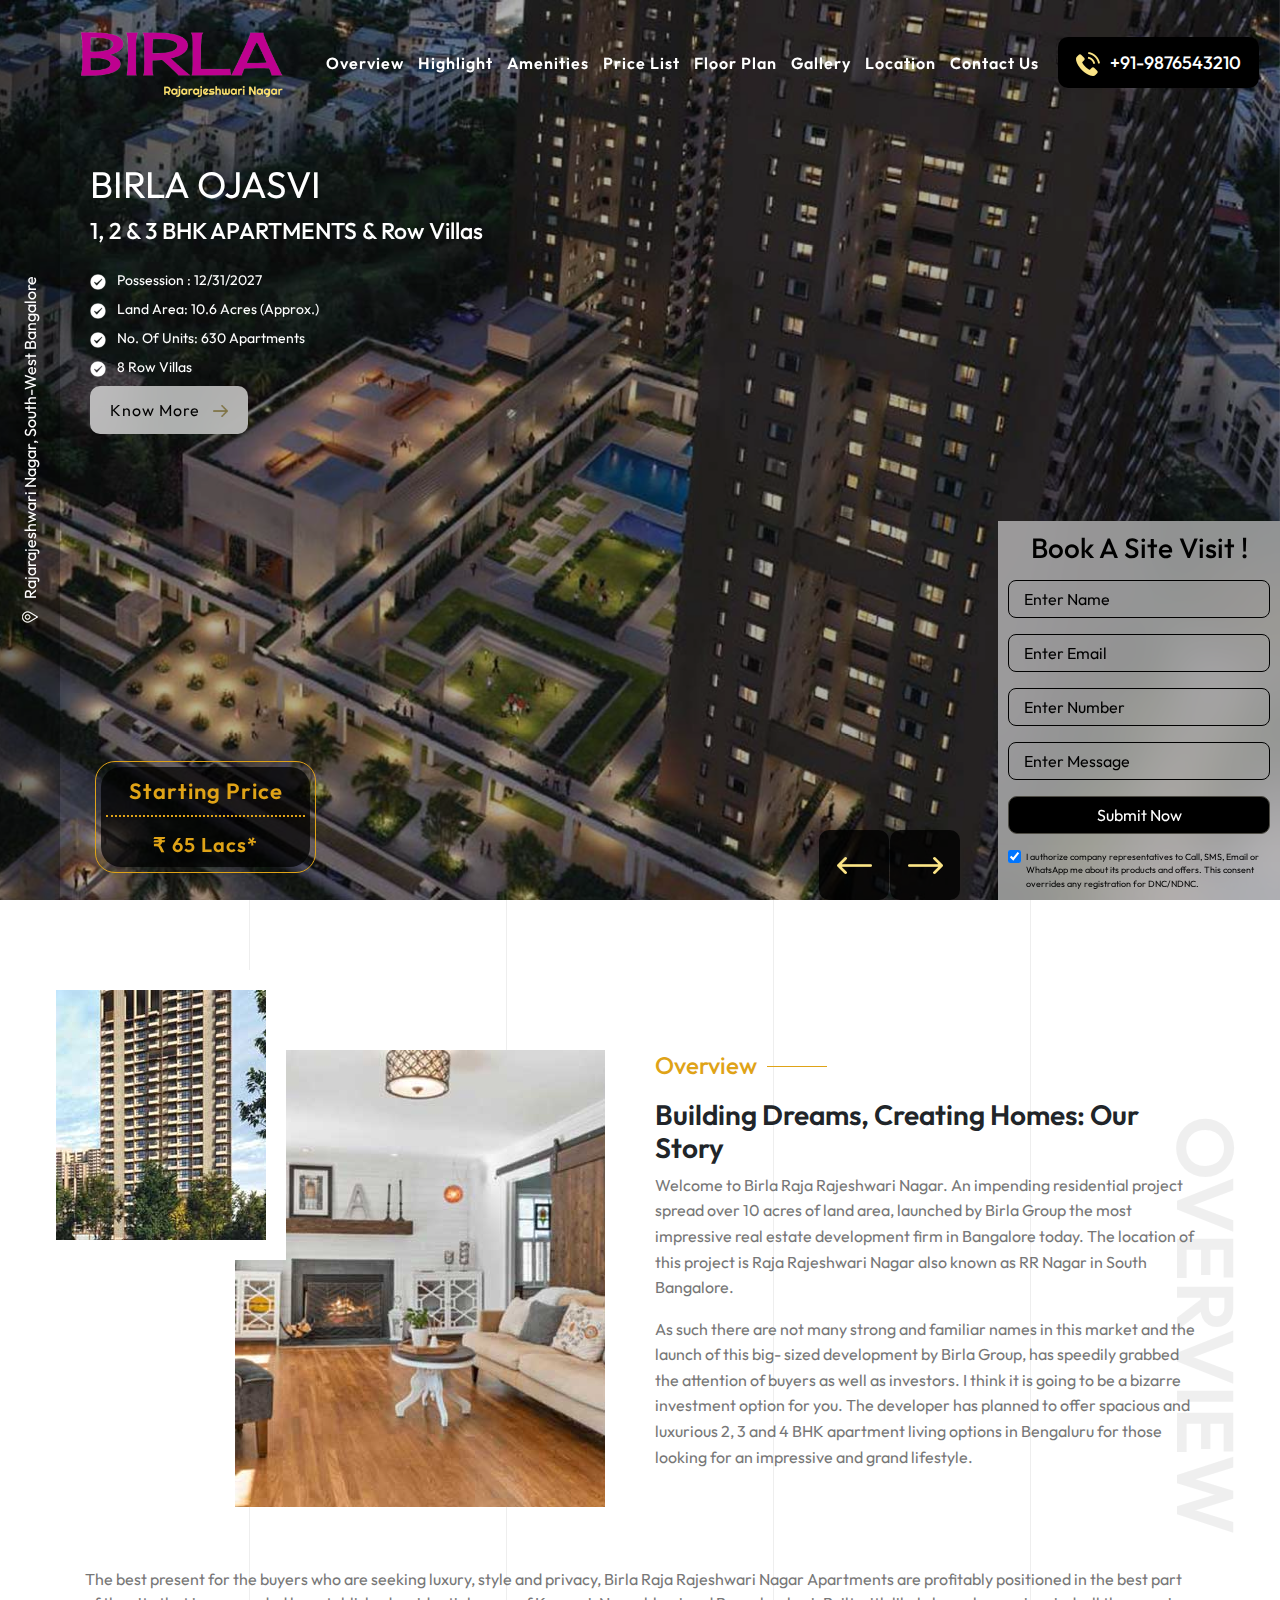
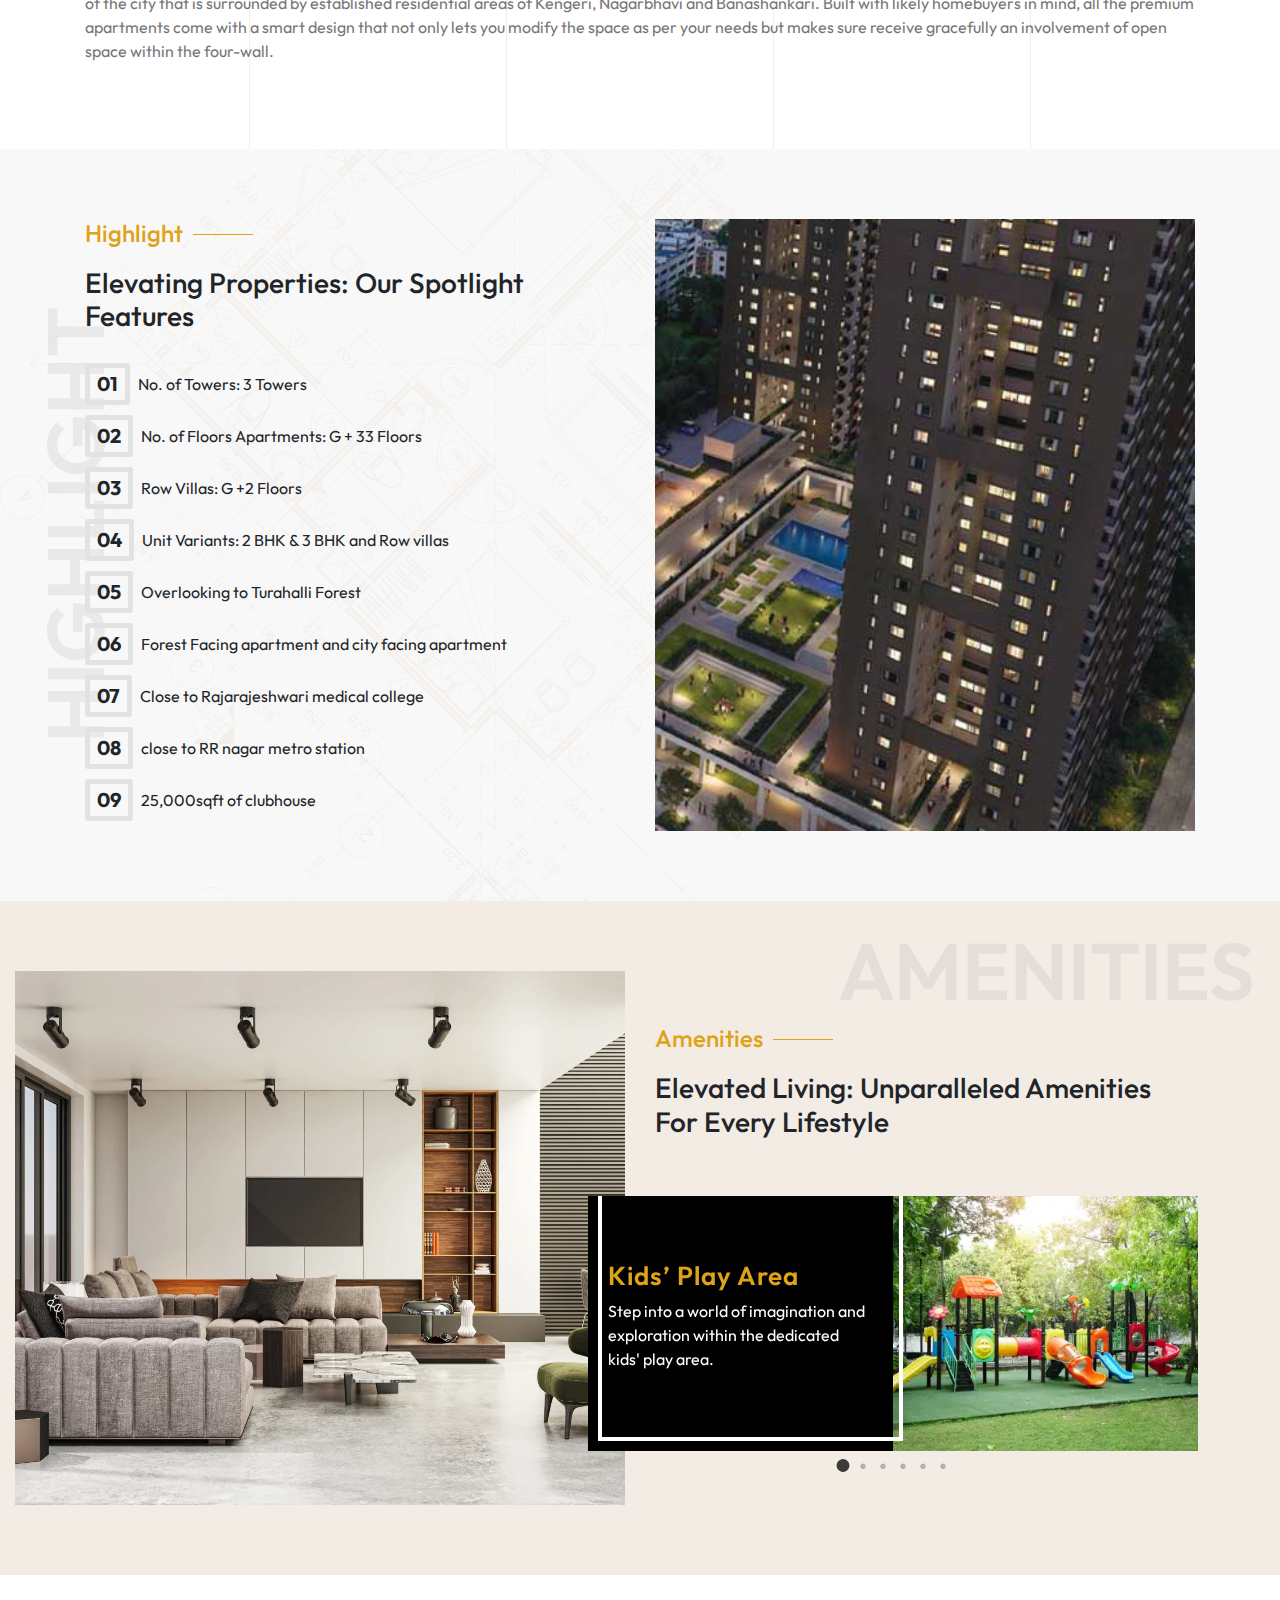
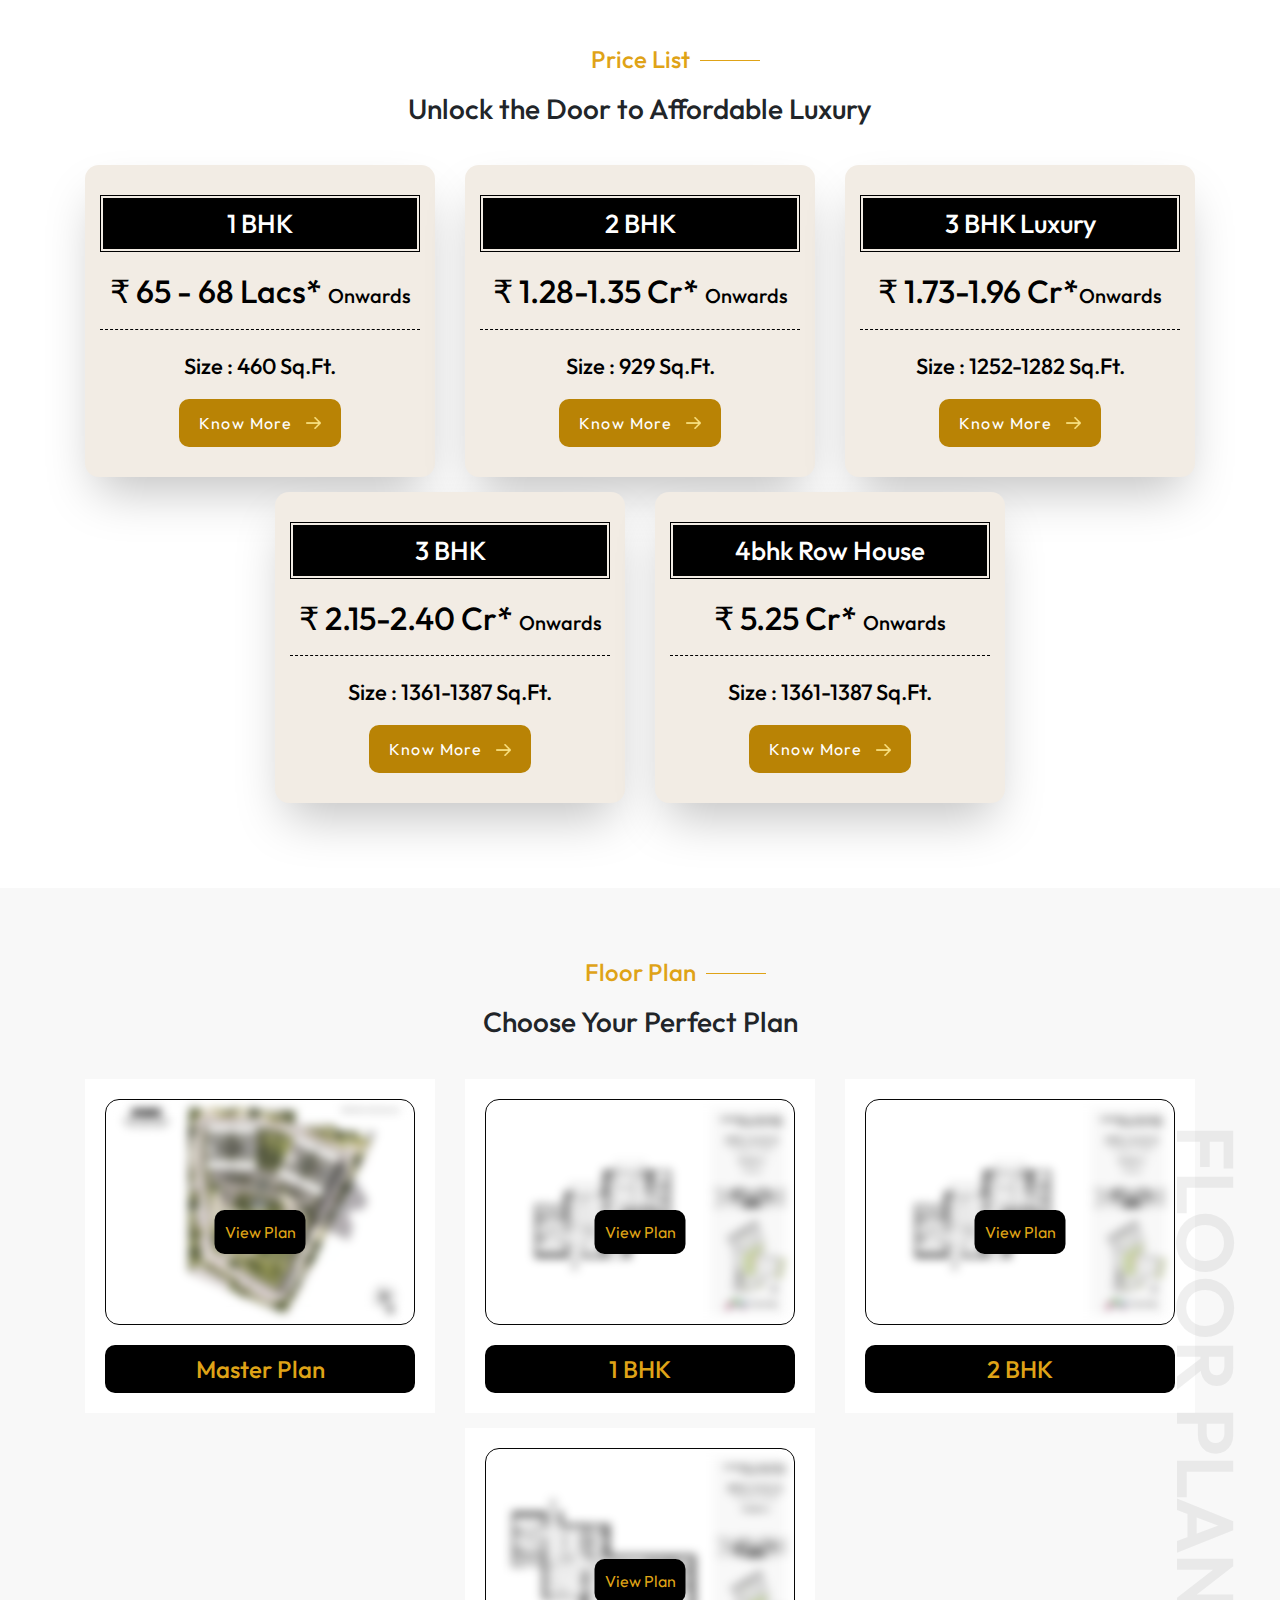
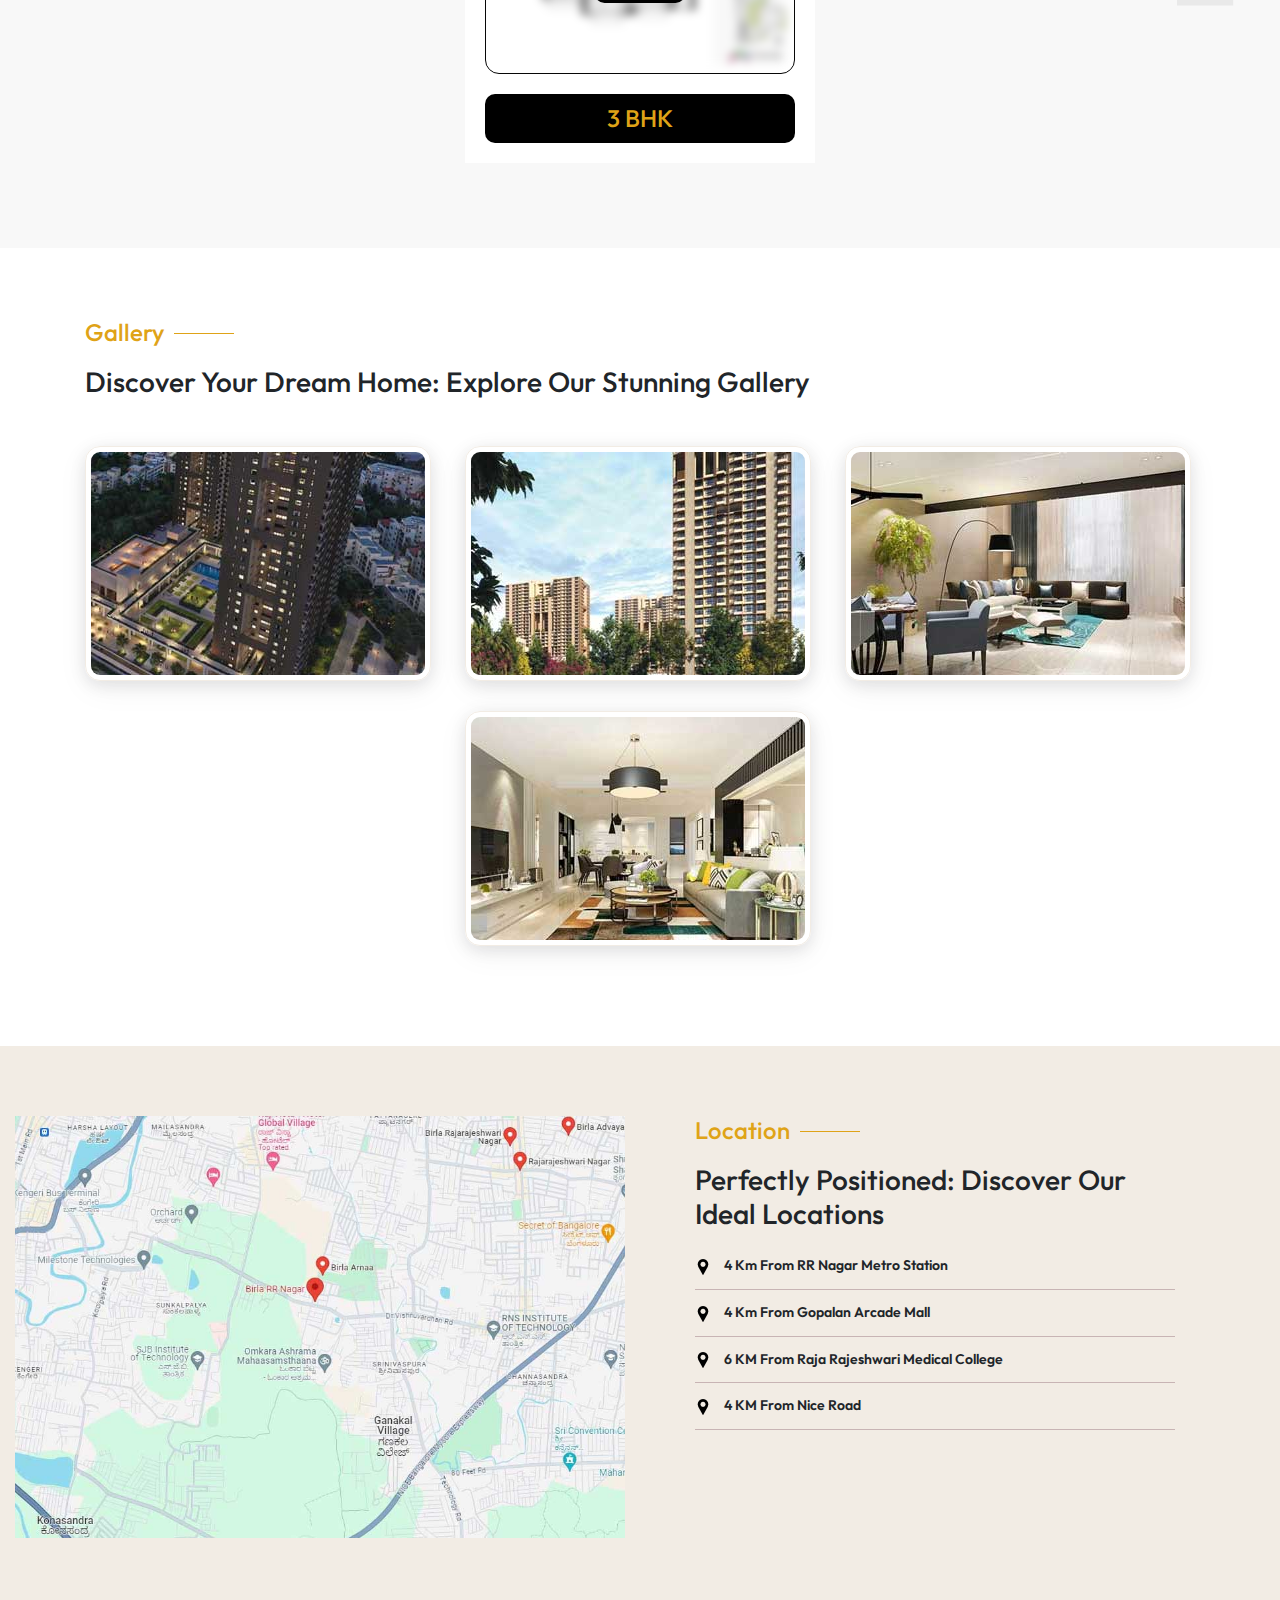
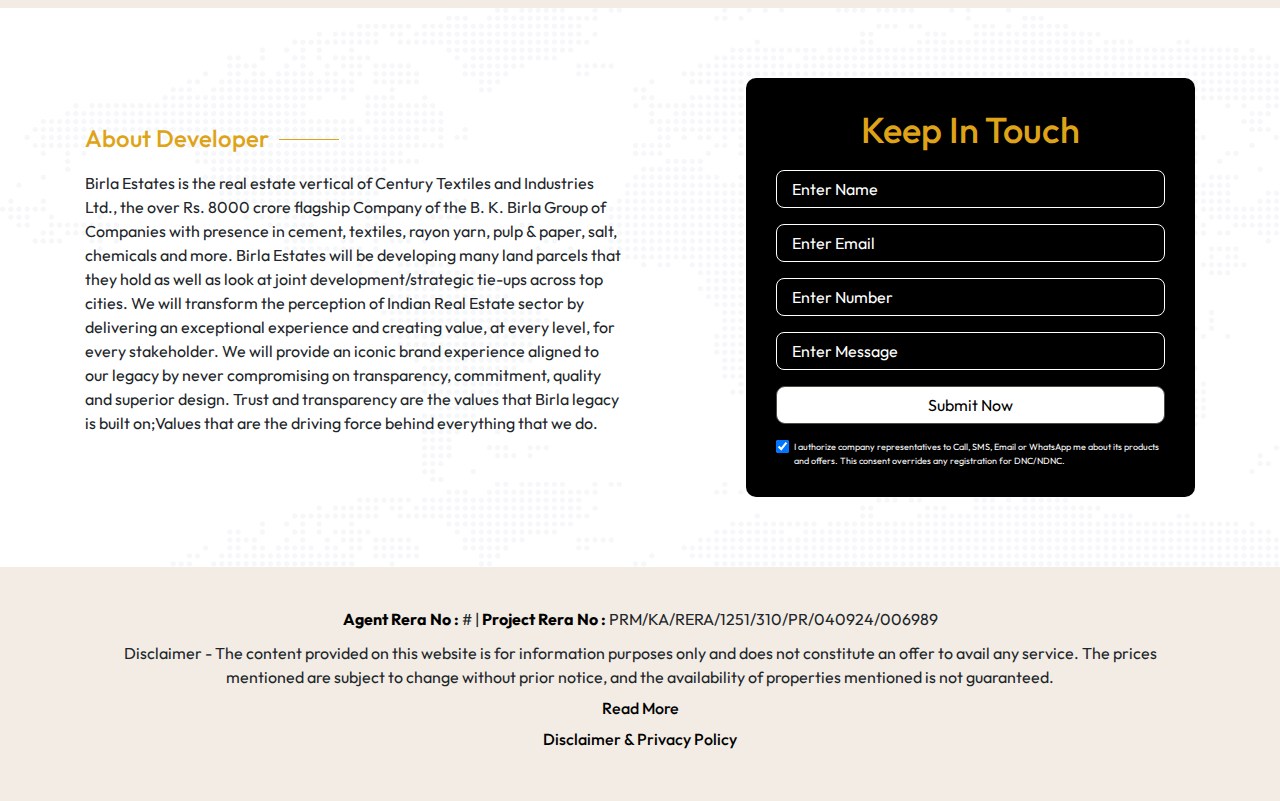
==== index.html @ 547b5ff5 "first commit" ====
<!doctype html>
<html lang="en">


<head>
    <meta charset="utf-8">
    <meta name="viewport" content="width=device-width, initial-scale=1">

    <title> Birla Raja Rajeshwari Nagar </title>
    <meta name="description"
        content="Welcome to Birla Raja Rajeshwari Nagar. An impending residential project spread over 10 acres of land area, launched by Birla Group the most impressive real estate development firm in Bangalore today. The location of this project is Raja Rajeshwari Nagar also known as RR Nagar in South Bangalore.">
    <meta name="keywords"
        content="Birla Raja Rajeshwari Nagar,  2, 3  BHK APARTMENTS & Row Villas, Rajarajeshwari Nagar, West Bangalore.">

    <meta name="robots" content="index, follow">

    <link rel="stylesheet" href="css/bootstrap.min.css">
    <link rel="stylesheet" href="css/style.css">
    <link rel="stylesheet" href="css/magnific-popup.css">
    <link rel="preconnect" href="https://fonts.googleapis.com/">
    <link rel="preconnect" href="https://fonts.gstatic.com/" crossorigin>
    <link rel="stylesheet" type="text/css" href="css/slick.css" />
    <link href="https://fonts.googleapis.com/css2?family=Outfit:wght@100..900&amp;display=swap" rel="stylesheet">
    <link rel="shortcut icon" href="favicon.ico" type="image/x-icon">



    <style>
        .iti {
            width: 100%;
        }

        .contact_section .iti--separate-dial-code .iti__selected-flag {
            background-color: rgb(255 255 255) !important;
        }

        .d-view {
            display: block;
        }

        .m-view {
            display: none;
        }

        .carousel-indicators li {
            background-color: #d80f0f;
        }

        @media (max-width:767px) {
            .d-view {
                display: none;
            }

            .m-view {
                display: block;
            }
        }

        .qr-img {
            width: auto;
            height: 97px;
            margin-top: 10px;
            margin-bottom: 10px;
        }

        img.qr-imgs {
            width: 89px;
        }
    </style>


</head>


<body>


    <!-- header section start here -->
    <header>
        <div class="container">
            <div class="header-wrapper">
                <div class="header-left">
                    <div class="header-logo">
                        <a class="navbar-brand" href="#">
                            <img src="images/developer-logo.png" alt="logo"
                                class="img-fluid developer-logo-img dark-logo">
                            <img src="images/developer-logo.png" alt="logo"
                                class="img-fluid developer-logo-img light-logo">
                        </a>
                    </div>
                </div>
                <div class="header-center">
                    <div id="primary-menu" class="menu-wrapper">
                        <ul class="navbar-nav">
                            <li class="nav-item ">
                                <a class="nav-link" href="#overview">Overview</a>
                            </li>
                            <li class="nav-item ">
                                <a class="nav-link" href="#highlight">Highlight</a>
                            </li>
                            <li class="nav-item ">
                                <a class="nav-link" href="#amenities">Amenities</a>
                            </li>
                            <li class="nav-item  ">
                                <a class="nav-link" href="#price-list">Price List</a>
                            </li>
                            <li class="nav-item  ">
                                <a class="nav-link" href="#floor-plan">Floor Plan</a>
                            </li>
                            <li class="nav-item  ">
                                <a class="nav-link" href="#gallery">Gallery</a>
                            </li>
                            <li class="nav-item  ">
                                <a class="nav-link" href="#location">Location</a>
                            </li>
                            <li class="nav-item  ">
                                <a class="nav-link" href="#contact-us">Contact Us</a>
                            </li>
                            <li class="nav-item call_btn ">
                                <a class="nav-link" href="tel:+919876543210">+91-9876543210</a>
                            </li>
                        </ul>
                    </div>

                </div>
                <div class="mobile-trigger">
                    <i class="fa fa-bars"></i>
                </div>
                <div class="header-right">
                    <div class="calling-content">
                        <button type="button" class="header_button pulse-button">
                            <img src="images/icon/telephone14.png"><a href="tel:+919876543210"
                                style="color:#fff">+91-9876543210</a></button>
                    </div>
                </div>
            </div>
    </header>
    <!-- header section end here -->

    <!-- Banner Section start here -->
    <div id="carouselExampleCaptions" class="carousel slide banner_section" data-ride="carousel">
        <div class="carousel-inner">
            <!-- <div class="carousel-item ">
                <img src="images/banner/banner-4.webp" class="d-block w-100" alt="...">
            </div> -->

            <div class="carousel-item active">
                <img class="banner-img" src="images/banner/banner-2.jpg" class="d-block w-100" alt="...">
            </div>
            <div class="carousel-item">
                <img class="banner-img" src="images/banner/banner-3.jpg" class="d-block w-100" alt="...">
            </div>
        </div>


        <div class="banner_content">

            <div class="content_section">
                <div class="inner-text">
                    <!-- <h5 class="small_title">Welcome To</h5> -->
                    <h1 class="title text-uppercase"> Birla Ojasvi</h1>
                    <h2 class="typo">1, 2 & 3 BHK APARTMENTS & Row Villas</h2>
                    <ul class="key_high">
                        <li><img src="images/check1.png"> <span> Possession : 12/31/2027</span> </li>
                        <li><img src="images/check1.png"> <span> Land Area: 10.6 Acres (Approx.)</span> </li>
                        <li><img src="images/check1.png"> <span> No. of Units: 630 Apartments</span> </li>
                        <li><img src="images/check1.png"> <span> 8 Row Villas</span> </li>
                    </ul>
                    <div class="banner_btn">
                        <button type="button" data-toggle="modal" data-target="#exampleModal1"> Know More <i
                                class="icon-next"></i>
                        </button>
                    </div>
                </div>
            </div>
        </div>
        <div class="side_content">
            <div class="my-box">
                <ul>
                    <li><img src="images/location-mark.png" class="icon_img"><span> Rajarajeshwari Nagar, South-West
                            Bangalore</span>
                    </li>
                </ul>
            </div>
        </div>

        <div class="bottom_content">
            <div class="bottom_wrap">
                <div class="item_box">
                    <div class="item col-lg-4 col-12">
                        <div class="inner">
                            <p>
                                <span class="key">Starting Price </span>
                                <span> ₹ 65 Lacs* </span>
                            </p>
                        </div>
                    </div>

                </div>
            </div>
        </div>

        <div class="right_form">
            <div class=" form_sec">
                <h2 class="form_title">Book A Site Visit !</h2>
                <div class="form_section">
                    <div class="form-group">
                        <input type="text" class="form-control" placeholder="Enter Name" name="name" id="qSenderName2">
                    </div>

                    <div class="form-group">
                        <input type="email" class="form-control" placeholder="Enter Email" name="email" id="qEmailID2">
                    </div>
                    <div class="form-group">
                        <input class="form-control phone-input" placeholder="Enter Number" name="number"
                            id="qMobileNo2">
                    </div>
                    <div class="form-group">
                        <input type="text" class="form-control" placeholder="Enter Message" name="number"
                            id="qMessage2"></input>
                    </div>
                    <div class="form-group">
                        <button class="btn main_button" id="SubmitQuery2">Submit Now
                        </button>
                    </div>
                    <div class="inp-box" style="display: flex;align-items: flex-start;">
                        <input type="checkbox" checked="">
                        <p class="inp-txt" style="margin-left: 5px; font-size: 9px; color: #000;"> I authorize company
                            representatives to Call, SMS, Email or WhatsApp me about its products and offers. This
                            consent overrides any registration for DNC/NDNC.</p>
                    </div>
                </div>
            </div>
        </div>


        <div class="carousel_btns">
            <button class="carousel-control-prev" type="button" data-target="#carouselExampleCaptions"
                data-slide="prev">
                <img src="images/icon/left-arrow.png" alt="" class="img-fluid">
            </button>

            <button class="carousel-control-next" type="button" data-target="#carouselExampleCaptions"
                data-slide="next">
                <img src="images/icon/right-arrow.png" alt="" class="img-fluid">
            </button>
        </div>
        <!-- <div class="overlay"></div> -->
    </div>
    <!-- End banner section -->

    <!-- overview section start here -->
    <div class="overview ptb" id="overview" data-name="Overview">
        <div class="container">

            <div class="row">
                <div class="col-lg-6">
                    <div class="img_section">
                        <img class="first_img" src="images/about-img2.jpg">

                        <div class="second_img">
                            <img src="images/about-image.jpg">
                        </div>
                    </div>
                </div>

                <div class="col-lg-6">
                    <div class="content_section">
                        <div class="title_section">
                            <h4 class="pro_title">Overview</h4>
                            <h3 class="title">Building Dreams, Creating Homes: Our Story</h3>
                        </div>

                        <p>Welcome to Birla Raja Rajeshwari Nagar. An impending residential project spread over 10 acres
                            of land area, launched by Birla Group the most impressive real estate development firm in
                            Bangalore today. The location of this project is Raja Rajeshwari Nagar also known as RR
                            Nagar in South Bangalore.
                        </p>
                        <p>As such there are not many strong and familiar names in this market and the launch of this
                            big- sized development by Birla Group, has speedily grabbed the attention of buyers as well
                            as investors. I think it is going to be a bizarre investment option for you. The developer
                            has planned to offer spacious and luxurious 2, 3 and 4 BHK apartment living options in
                            Bengaluru for those looking for an impressive and grand lifestyle.</p>
                    </div>
                </div>
                <div class="col-lg-12 over-txt">
                    <p>The best present for the buyers who are seeking luxury, style and privacy, Birla Raja Rajeshwari
                        Nagar Apartments are profitably positioned in the best part of the city that is surrounded by
                        established residential areas of Kengeri, Nagarbhavi and Banashankari. Built with likely
                        homebuyers in mind, all the premium apartments come with a smart design that not only lets you
                        modify the space as per your needs but makes sure receive gracefully an involvement of open
                        space within the four-wall. </p>
                </div>
            </div>

        </div>
    </div>
    <!-- overview section end here -->

    <!-- highlight section start here -->

    <div class="highlight_section ptb" id="highlight" data-name="Highlight">
        <div class="container">
            <div class="row">
                <div class="col-lg-6">
                    <div class="content_section">
                        <div class="title_section">
                            <h4 class="pro_title">Highlight</h4>
                            <h3 class="title">Elevating Properties: Our Spotlight Features</h3>
                        </div>
                        <ul>
                            <li> <span class="number">01</span>
                                <span class="highlight_point"> No. of Towers: 3 Towers</span>
                            </li>

                            <li> <span class="number">02</span>
                                <span class="highlight_point"> No. of Floors Apartments: G + 33 Floors</span>
                            </li>

                            <li> <span class="number">03</span>
                                <span class="highlight_point"> Row Villas: G +2 Floors</span>
                            </li>

                            <li> <span class="number">04</span>
                                <span class="highlight_point"> Unit Variants: 2 BHK & 3 BHK and Row villas
                                </span>
                            </li>
                            <li> <span class="number">05</span>
                                <span class="highlight_point">Overlooking to Turahalli Forest
                                </span>
                            </li>
                            <li> <span class="number">06</span>
                                <span class="highlight_point"> Forest Facing apartment and city facing apartment
                                </span>
                            </li>
                            <li> <span class="number">07</span>
                                <span class="highlight_point"> Close to Rajarajeshwari medical college
                                </span>
                            </li>
                            <li> <span class="number">08</span>
                                <span class="highlight_point"> close to RR nagar metro station
                                </span>
                            </li>
                            <li> <span class="number">09</span>
                                <span class="highlight_point"> 25,000sqft of clubhouse
                                </span>
                            </li>
                        </ul>
                    </div>
                </div>
                <div class="col-lg-6">
                    <div class="image_section">
                        <img src="images/highlight.jpg">
                    </div>
                </div>
            </div>

        </div>
    </div>
    <!-- highlight section ends here -->

    <!-- amenities section start here -->
    <div class="amenities_section ptb" id="amenities" data-name="Amenities">
        <div class="container-fluid">
            <div class="row">
                <div class="col-lg-6">
                    <div class="image_section">
                        <img src="images/amenities.webp">
                    </div>
                </div>
                <div class="col-lg-6">
                    <div class="content_section">
                        <div class="title_section">
                            <h4 class="pro_title">Amenities</h4>
                            <h3 class="title">Elevated Living: Unparalleled Amenities <br> For Every Lifestyle</h3>
                        </div>
                        <div class="outer">
                            <div class="amenities_wrapper">
                                <div class="item">
                                    <div class="wrap">
                                        <div class="title">
                                            <h2> Kids’ Play Area</h2>
                                            <p>Step into a world of imagination and exploration within the dedicated
                                                kids' play area.
                                            </p>
                                        </div>
                                        <div class="image_wrapper">
                                            <img src="images/amenities/amenities13.webp">
                                        </div>
                                    </div>
                                </div>

                                <div class="item">
                                    <div class="wrap">
                                        <div class="title">
                                            <h2>Swimming Pool</h2>
                                            <p>Our swimming pool isn't just for cooling off—it's a lively hub where
                                                children socialize, build water confidence, and make cherished family
                                                memories.
                                            </p>
                                        </div>
                                        <div class="image_wrapper">
                                            <img src="images/amenities/amenities2.webp">
                                        </div>
                                    </div>
                                </div>

                                <div class="item">
                                    <div class="wrap">
                                        <div class="title">
                                            <h2>Yoga</h2>
                                            <p>Yoga Apartments offers a serene living environment with a variety of
                                                facilities designed for wellness and convenience.
                                            </p>
                                        </div>
                                        <div class="image_wrapper">
                                            <img src="images/amenities/a5.jpg">
                                        </div>
                                    </div>
                                </div>

                                <div class="item">
                                    <div class="wrap">
                                        <div class="title">
                                            <h2> Gymnasium</h2>
                                            <p>Our gym is equipped with top-of-the-line exercise machines and equipment
                                                to accommodate various workout preferences and fitness levels.
                                            </p>
                                        </div>
                                        <div class="image_wrapper">
                                            <img src="images/amenities/amenities16.webp">
                                        </div>
                                    </div>
                                </div>

                                <div class="item">
                                    <div class="wrap">
                                        <div class="title">
                                            <h2>Car Parking
                                            </h2>
                                            <p>Car Parking facilities to ensure convenience and security for all
                                                residents. Each unit comes with an allocated parking space in a secure,
                                                well-lit, and covered garage.
                                            </p>
                                        </div>
                                        <div class="image_wrapper">
                                            <img src="images/amenities/a7.jpg">
                                        </div>
                                    </div>
                                </div>

                                <div class="item">
                                    <div class="wrap">
                                        <div class="title">
                                            <h2>Indoor Games
                                            </h2>
                                            <p>Indoor games facilities to enhance leisure and social interaction.
                                                Residents can enjoy a well-equipped game room that includes billiards,
                                                table tennis, and foosball.
                                            </p>
                                        </div>
                                        <div class="image_wrapper">
                                            <img src="images/amenities/a8.jpg">
                                        </div>
                                    </div>
                                </div>
                            </div>
                        </div>
                    </div>
                </div>
            </div>
        </div>
    </div>
    <!-- amenities section ends here -->

    <!-- price section start here -->
    <div class="price_section ptb" id="price-list" data-name="Price List" style="text-align: center;">
        <div class="container">
            <div class="title_section">
                <h4 class="pro_title">Price List</h4>
                <h3 class="title">Unlock the Door to Affordable Luxury</h3>
            </div>

            <div class="row price_inner" style="justify-content: center;">
                <div class="col-lg-4">
                    <div class="item_wrap">
                        <div class="title">
                            <h3>1 BHK </h3>
                        </div>
                        <div class="price">
                            <h2>₹ 65 - 68 Lacs* <span>Onwards</span></h2>
                        </div>
                        <div class="size">
                            <p>Size : 460 Sq.Ft.</p>
                            <!-- <p>Type : Apartment</p> -->
                        </div>
                        <div class="banner_btn price_btn">
                            <button type="button" data-toggle="modal" data-target="#exampleModal1"> Know More
                                <i class="icon-next"></i>
                            </button>
                        </div>
                    </div>
                </div>

                <div class="col-lg-4">
                    <div class="item_wrap">
                        <div class="title">
                            <h3>2 BHK </h3>
                        </div>
                        <div class="price">
                            <h2>₹ 1.28-1.35 Cr* <span>Onwards</span></h2>
                        </div>
                        <div class="size">
                            <p>Size : 929 Sq.Ft.</p>
                            <!-- <p>Type : Apartment</p> -->
                        </div>
                        <div class="banner_btn price_btn">
                            <button type="button" data-toggle="modal" data-target="#exampleModal1"> Know More
                                <i class="icon-next"></i>
                            </button>
                        </div>
                    </div>
                </div>

                <div class="col-lg-4">
                    <div class="item_wrap">
                        <div class="title">
                            <h3>3 BHK Luxury </h3>
                        </div>
                        <div class="price">
                            <h2>₹ 1.73-1.96 Cr*<span>Onwards</span></h2>
                        </div>
                        <div class="size">
                            <p>Size : 1252-1282 Sq.Ft.</p>
                            <!-- <p>Type : Apartment</p> -->
                        </div>
                        <div class="banner_btn price_btn">
                            <button type="button" data-toggle="modal" data-target="#exampleModal1"> Know More
                                <i class="icon-next"></i>
                            </button>
                        </div>
                    </div>
                </div>

                <div class="col-lg-4">
                    <div class="item_wrap">
                        <div class="title">
                            <h3>3 BHK </h3>
                        </div>
                        <div class="price">
                            <h2>₹ 2.15-2.40 Cr* <span>Onwards</span></h2>
                        </div>
                        <div class="size">
                            <p>Size : 1361-1387 Sq.Ft.</p>
                            <!-- <p>Type : Apartment</p> -->
                        </div>
                        <div class="banner_btn price_btn">
                            <button type="button" data-toggle="modal" data-target="#exampleModal1"> Know More
                                <i class="icon-next"></i>
                            </button>
                        </div>
                    </div>
                </div>

                <div class="col-lg-4">
                    <div class="item_wrap">
                        <div class="title">
                            <h3> 4bhk Row House </h3>
                        </div>
                        <div class="price">
                            <h2>₹ 5.25 Cr* <span>Onwards</span></h2>
                        </div>
                        <div class="size">
                            <p>Size : 1361-1387 Sq.Ft.</p>
                            <!-- <p>Type : Apartment</p> -->
                        </div>
                        <div class="banner_btn price_btn">
                            <button type="button" data-toggle="modal" data-target="#exampleModal1"> Know More
                                <i class="icon-next"></i>
                            </button>
                        </div>
                    </div>
                </div>

            </div>
        </div>
    </div>
    <!-- price section ends here -->

    <!-- floorplan section start here -->
    <div class="floor_plan ptb" id="floor-plan" data-name="Floor Plan" style="text-align: center;">
        <div class="container">
            <div class="title_section">
                <h4 class="pro_title">Floor Plan</h4>
                <h3 class="title">Choose Your Perfect Plan</h3>
            </div>
            <div class="row" style="justify-content: center;">
                <div class="col-lg-4">
                    <div class="item_wrap">
                        <div class="img_sec" style="position: relative;">
                            <img src="images/floor-plan/masterplan.webp" style="filter: blur(5px);">
                            <!-- </a> -->
                            <button class="title"
                                style="position: absolute; top: 50%;left: 50%; transform: translate(-50%, -50%); border: 0;"
                                data-toggle="modal" data-target="#exampleModal1">View Plan</button>
                        </div>
                        <h4 class="title">Master Plan</h4>
                    </div>
                </div>

                <div class="col-lg-4">
                    <div class="item_wrap">
                        <div class="img_sec" style="position: relative;">
                            <!-- <a href="images/floor-plan/floorplan.jpg" class="with-caption image-link" title="Floor Plan"> -->
                            <img src="images/floor-plan/floorplan-sm.jpg" style="filter: blur(5px);">
                            <button class="title"
                                style="position: absolute; top: 50%;left: 50%; transform: translate(-50%, -50%); border: 0;"
                                data-toggle="modal" data-target="#exampleModal1">View Plan</button>
                            <!-- </a> -->
                        </div>
                        <h4 class="title">1 BHK</h4>
                    </div>
                </div>

                <div class="col-lg-4">
                    <div class="item_wrap">
                        <div class="img_sec" style="position: relative;">
                            <img src="images/floor-plan/floorplan-sm.jpg" style="filter: blur(5px);">
                            <button class="title"
                                style="position: absolute; top: 50%;left: 50%; transform: translate(-50%, -50%); border: 0;"
                                data-toggle="modal" data-target="#exampleModal1">View Plan</button>
                            <!-- </a> -->
                        </div>
                        <h4 class="title">2 BHK</h4>
                    </div>
                </div>

                <div class="col-lg-4">
                    <div class="item_wrap">
                        <div class="img_sec" style="position: relative;">
                            <img src="images/floor-plan/floorplan1-sm.jpg" style="filter: blur(5px);">
                            <button class="title"
                                style="position: absolute; top: 50%;left: 50%; transform: translate(-50%, -50%); border: 0;"
                                data-toggle="modal" data-target="#exampleModal1">View Plan</button>
                            <!-- </a> -->
                        </div>
                        <h4 class="title">3 BHK</h4>
                    </div>
                </div>


            </div>
        </div>
    </div>
    <!-- floorplan section ends here -->

    <div class="gallery_section ptb" id="gallery">
        <div class="container">
            <div class="title_section">
                <h4 class="pro_title">Gallery </h4>
                <h3 class="title">Discover Your Dream Home: Explore Our Stunning Gallery</h3>
            </div>
            <div class="row justify-content-center">
                <div class="col-lg-4 col-6">
                    <div class="galler_item">
                        <a href="images/gallery/gallery-1.jpg" class="with-caption image-link" title="Gallery">
                            <img src="images/gallery/gallery-1-sm.jpg">
                        </a>
                    </div>
                </div>

                <div class="col-lg-4 col-6">
                    <div class="galler_item">
                        <a href="images/gallery/gallery-2.jpg" class="with-caption image-link" title="Gallery">
                            <img src="images/gallery/gallery-2-sm.jpg">
                        </a>
                    </div>
                </div>

                <div class="col-lg-4 col-6">
                    <div class="galler_item">
                        <a href="images/gallery/gallery-3.jpg" class="with-caption image-link" title="Gallery">
                            <img src="images/gallery/gallery-3-sm.jpg">
                        </a>
                    </div>
                </div>

                <div class="col-lg-4 col-6">
                    <div class="galler_item">
                        <a href="images/gallery/gallery-4.jpg" class="with-caption image-link" title="Gallery">
                            <img src="images/gallery/gallery-4-sm.jpg">
                        </a>
                    </div>
                </div>

            </div>
        </div>

    </div>

    <div class="location_section ptb" id="location">
        <div class="container-fluid">
            <div class="row">
                <div class="col-lg-6">
                    <div class="image_section">
                        <a href="images/location.jpg" class="with-caption image-link" title="Location Map">
                            <img src="images/location.jpg">
                        </a>
                    </div>
                </div>
                <div class="col-lg-6">
                    <div class="content_wrap">
                        <div class="title_section">
                            <h4 class="pro_title">Location </h4>
                            <h3 class="title">Perfectly Positioned: Discover Our Ideal Locations</h3>
                        </div>
                        <div class="content_section">
                            <div class="accordion_Sec " id="accordion">
                                <div class="card ">
                                    <div class="card-header" id="faqHeading-1">
                                        <h5 class="faq-title" data-toggle="collapse" data-target="#faqCollapse-1"
                                            data-aria-expanded="true" data-aria-controls="faqCollapse-1">
                                            <img src="images/icon/pin.png"> 4 km from RR nagar metro station
                                        </h5>
                                    </div>
                                </div>

                                <div class="card">
                                    <div class="card-header" id="faqHeading-2">
                                        <h5 class="faq-title" data-toggle="collapse" data-target="#faqCollapse-2"
                                            data-aria-expanded="true" data-aria-controls="faqCollapse-2">
                                            <img src="images/icon/pin.png"> 4 Km from gopalan arcade mall
                                        </h5>
                                    </div>
                                </div>
                                <div class="card">
                                    <div class="card-header" id="faqHeading-2">
                                        <h5 class="faq-title" data-toggle="collapse" data-target="#faqCollapse-2"
                                            data-aria-expanded="true" data-aria-controls="faqCollapse-2">
                                            <img src="images/icon/pin.png"> 6 KM from Raja Rajeshwari medical college
                                        </h5>
                                    </div>
                                </div>
                                <div class="card">
                                    <div class="card-header" id="faqHeading-2">
                                        <h5 class="faq-title" data-toggle="collapse" data-target="#faqCollapse-2"
                                            data-aria-expanded="true" data-aria-controls="faqCollapse-2">
                                            <img src="images/icon/pin.png"> 4 KM from nice road
                                        </h5>
                                    </div>
                                </div>



                            </div>
                        </div>
                    </div>
                </div>
            </div>
        </div>
    </div>



    <div class="contact_section ptb" id="contact-us">
        <div class="container">
            <div class="row">
                <div class="left_sec col-lg-6">
                    <div class="content">
                        <div class="title_section">
                            <h4 class="pro_title">About Developer </h4>
                            <!-- <h3 class="title">M3M India</h3> -->
                        </div>
                        <p>Birla Estates is the real estate vertical of Century Textiles and Industries Ltd., the over
                            Rs. 8000 crore flagship Company of the B. K. Birla Group of Companies with presence in
                            cement, textiles, rayon yarn, pulp & paper, salt, chemicals and more. Birla Estates will be
                            developing many land parcels that they hold as well as look at joint development/strategic
                            tie-ups across top cities. We will transform the perception of Indian Real Estate sector by
                            delivering an exceptional experience and creating value, at every level, for every
                            stakeholder. We will provide an iconic brand experience aligned to our legacy by never
                            compromising on transparency, commitment, quality and superior design. Trust and
                            transparency are the values that Birla legacy is built on;Values that are the driving force
                            behind everything that we do.</p>
                    </div>
                </div>

                <div class="footer_form right_form col-lg-6">
                    <div class=" form_sec">
                        <h2 class="form_title">Keep In Touch</h2>
                        <div class="form_section">
                            <div class="form-group">
                                <input type="text" class="form-control" placeholder="Enter Name" name="name"
                                    id="qSenderName3">
                            </div>

                            <div class="form-group">
                                <input type="email" class="form-control" placeholder="Enter Email" name="email"
                                    id="qEmailID3">
                            </div>
                            <div class="form-group">
                                <input class="form-control phone-input" placeholder="Enter Number" name="number"
                                    id="qMobileNo3">
                            </div>
                            <div class="form-group">
                                <input type="text" class="form-control" placeholder="Enter Message" name="number"
                                    id="qMessage3"></input>
                            </div>
                            <div class="form-group">
                                <button class="btn main_button" id="SubmitQuery3" type="submit">Submit Now </button>
                            </div>
                            <div class="inp-box" style="display: flex;align-items: flex-start;">
                                <input type="checkbox" checked="">
                                <p class="inp-txt" style="margin-left: 5px; font-size: 9px; color: #fff;"> I authorize
                                    company
                                    representatives to Call, SMS, Email or WhatsApp me about its products and offers.
                                    This consent overrides any registration for DNC/NDNC.</p>
                            </div>
                        </div>
                    </div>
                </div>
            </div>
        </div>
    </div>

    <footer class="footer ptb-40">
        <div class="container">
            <div class="inner-footer-bottom">
                <p>
                    <b> Agent Rera No : </b> # |
                    <b> Project Rera No : </b> PRM/KA/RERA/1251/310/PR/040924/006989
                </p>


                <div class="box">
                    <p class="btm-foot">
                        Disclaimer - The content provided on this website is for information purposes only and does not
                        constitute an offer to avail any service. The prices mentioned are subject to change without
                        prior notice, and the availability of properties mentioned is not guaranteed.
                    </p>
                    <div class="text-left1 text-center moretext" style="display: none;">
                        <p class="btm-foot"> The images displayed on the website are for representation purposes only
                            and may not reflect the actual properties accurately. Please note that this is the official
                            website of an authorized marketing partner. We may share data with Real Estate Regulatory
                            Authority (RERA) registered brokers/companies for further processing as required. We may
                            also send updates and information to the mobile number or email ID registered with us. All
                            rights reserved. The content, design, and information on this website are protected by
                            copyright and other intellectual property rights. Any unauthorized use or reproduction of
                            the content may violate applicable laws. For accurate and up-to-date information regarding
                            services, pricing, availability, and any other details, it is advisable to contact us
                            directly through the provided contact information on this website. Thank you for visiting
                            our website.</p>
                    </div>
                    <h6 class="moreless-button">Read More</h6>
                    
                    <p><a target="_blank" href="disclaimer.html">Disclaimer &amp; Privacy Policy</a>
                    </p>
                </div>
            </div>
        </div>
    </footer>

    <!-- mobile section -->
    <div class="mobile-section">
        <a href="javascript:void(0)" data-toggle="modal" data-target="#exampleModal1" class="btn" title="Enquire Now">
            Enquire Now</a>
        <!-- <a href="tel:+91-9876543210" class="btn">+91 9876543210</a> -->
        <a href="tel:+91-9876543210" class="btn">Tap To Call</a>
        <a href="#"
            class="btn"> Whats App</a>

    </div>

    <!-- Modal -->
    <div class="modal fade" id="exampleModal1" tabindex="-1" aria-labelledby="exampleModalLabel" aria-hidden="true">
        <div class="modal-dialog modal-dialog-centered">
            <div class="modal-content">
                <div class="modal-header" style="justify-content: center;">
                    <h3 class="modal-title">
                        <!-- <img src="images/developer-logo1.png" alt="" style="max-width: 250px;"> -->
                        Birla Ojasvi
                    </h3>
                    <button type="button" class="close" data-dismiss="modal" aria-label="Close">
                        <span aria-hidden="true">&times;</span>
                    </button>
                </div>
                <div class="modal-body">
                    <div class="form_section">
                        <div class="form-group">
                            <input type="text" class="form-control" placeholder="Enter Name" name="name"
                                id="qSenderName1">
                        </div>

                        <div class="form-group">
                            <input type="email" class="form-control" placeholder="Enter Email" name="email"
                                id="qEmailID1">
                        </div>

                        <div class="form-group">
                            <input class="form-control phone-input" placeholder="Enter Number" name="number"
                                id="qMobileNo1">
                        </div>

                        <div class="form-group">
                            <input type="text" class="form-control" placeholder="Enter Message" name="number"
                                id="qMessage1"></input>
                        </div>
                        <button class="btn dark_btn rounded submit_btn main_button" id="SubmitQuery1">Submit Now
                        </button>

                        <div class="inp-box">
                            <input type="checkbox" checked="">
                            <p class="inp-txt" style="margin-left: 5px; color: #000;"> I authorize company
                                representatives to Call,
                                SMS, Email or WhatsApp me about its products and offers. This consent overrides any
                                registration for DNC/NDNC.</p>
                        </div>

                    </div>
                </div>
            </div>
        </div>
    </div>

    <div class="modal fade" id="onload" tabindex="-1" aria-labelledby="exampleModalLabel" aria-hidden="true">
        <div class="modal-dialog modal-dialog-centered">
            <div class="modal-content">
                <div class="modal-header" style="justify-content: center;">
                    <h3 class="modal-title">
                        Birla Ojasvi
                    </h3>
                    <button type="button" class="close" data-dismiss="modal" aria-label="Close">
                        <span aria-hidden="true">&times;</span>
                    </button>
                </div>
                <div class="modal-body">
                    <div class="form_section">
                        <div class="form-group">
                            <input type="text" class="form-control" placeholder="Enter Name" name="name"
                                id="qSenderName4">
                        </div>

                        <div class="form-group">
                            <input type="email" class="form-control" placeholder="Enter Email" name="email"
                                id="qEmailID4">
                        </div>

                        <div class="form-group">
                            <input class="form-control phone-input" placeholder="Enter Number" name="number"
                                id="qMobileNo4">
                        </div>

                        <div class="form-group">
                            <input type="text" class="form-control" placeholder="Enter Message" name="number"
                                id="qMessage4"></input>
                        </div>
                        <button class="btn dark_btn rounded submit_btn main_button" id="SubmitQuery4">Submit Now
                        </button>

                        <div class="inp-box">
                            <input type="checkbox" checked="">
                            <p class="inp-txt" style="margin-left: 5px; color: #000;"> I authorize company
                                representatives to Call,
                                SMS, Email or WhatsApp me about its products and offers. This consent overrides any
                                registration for DNC/NDNC.</p>
                        </div>

                    </div>
                </div>
            </div>
        </div>
    </div>


    <script src="js/jquery.min.js"></script>
    <script src="js/bootstrap.min.js"></script>
    <script src="js/bootstrap.bundle.min.js"></script>
    <script src="js/jquery.magnific-popup.min.js"></script>
    <script src="js/custom.js"></script>
    <script src="../../cdn.jsdelivr.net/npm/intl-tel-input%4018.2.1/build/js/intlTelInput.min.js"></script>


    <script type="text/javascript" src="js/slick.min.js"></script>

    <script type="text/javascript" language="javascript">
        var versionUpdate = (new Date()).getTime();
        var script = document.createElement("script");
        script.type = "text/javascript";
        script.src = "../../api2.gtftech.com/scripts/queryform.min.sslec92.js?v=" + versionUpdate;
        document.body.appendChild(script);
    </script>

    

    <script>

        $(document).ready(function () {
            $('.nav-link').on('click', function (e) {
                var target = this.hash;
                var $target = $(target);
                var targetOffset = $target.offset().top - 70;
                $('html, body').stop().animate({
                    scrollTop: targetOffset
                }, 100, 'swing', function () {
                    window.location.hash = target;
                });
            });
        });


        $('.amenities_wrapper').slick({
            slidesToShow: 1,
            slidesToScroll: 1,
            autoplay: true,
            autoplaySpeed: 1000,
            dots: true,
            arrows: false,
            responsive: [
                {
                    breakpoint: 480,
                    settings: {
                        slidesToShow: 1,
                        slidesToScroll: 1
                    }
                }
            ]
        });
    </script>

    <script>
        $(document).ready(function () {
            $(".nav-item").click(function () {
                $("body").removeClass("mobile-open");
            });
        });


        $(document).ready(function () {
            setTimeout(() => {
                $("#exampleModal1").modal("show")
            }, 6000);
        })


    </script>


    


</body>


</html>
---- css/style.css ----
@font-face{font-family:eicons;src:url(../fonts/eicons.woff);
    src:url(../fonts/eicons.eot) format("embedded-opentype"),
    url(../fonts/eicons.woff2) format("woff2"),
    url(../fonts/eicons.woff) format("woff"),
    url(../fonts/eicons.ttf) format("truetype");
    font-weight:400;font-style:normal}
[class*=" eicon-"],[class^=eicon]{display:inline-block;font-family:eicons;font-size:inherit;font-weight:400;font-style:normal;font-variant:normal;line-height:1;text-rendering:auto;-webkit-font-smoothing:antialiased;-moz-osx-font-smoothing:grayscale}
:root{
    --primary-color: #000;
    --secondory-color:#7e9e8f,serif;
    }
html{scroll-behavior:smooth}
[data-toggle="modal"] {
    cursor: pointer;
}
body{font-family: "Outfit", sans-serif;}
img{max-width:100%}
.ptb{padding:70px 0}
.ptb-40{padding: 40px 0;}
/* header section start here */
header{position:absolute;top:0;z-index: 99;background-color:transparent;width:100%}
header .container{max-width:90%}
header .navbar-brand img{width:100%;filter: brightness(1.2);max-width: 150px;}
header .header-wrapper{display:flex;width:100%;position:relative;justify-content: space-between;align-items:center;padding: 10px 0;}
header .navbar-nav{flex-direction:row}
header ul li{padding:0 14px}
header ul li a{color:#fff;font-weight: 600;font-size: 16px;letter-spacing: 1px;}
header .header_button{padding: 12px 30px;border:none;background:var(--primary-color);color: #fbe486;border-radius: 10px;}
header .navbar-nav .nav-link:hover{color:var(--primary-color)}
header.fixed-header{position:fixed;background-color:#f2ece4}
header.fixed-header .navbar-brand img{filter: unset;}
header.fixed-header .navbar-nav .nav-link{color:var(--primary-color)}
/* header section ends here */

/* banner section start here */
.banner_section .banner_content{position:absolute;top: 20%;left:7%;color:#fff;z-index:9;}
.banner_section .carousel-inner::before{position:absolute;width:100%;height:100%;background:#000;top:0;left:0;opacity: .3;transition:background .3s ease 0s,border-radius .3s ease 0s,opacity .3s ease 0;content:"";z-index:1}
.banner_section .side_content{position:absolute;top:0;left:0;height:100%;background: #00000054;color:#fff;display:flex;align-items:center;justify-content:space-between;writing-mode:vertical-rl;z-index:9}
.banner_section .my-box{height:100%;width:100%}
.banner_section .my-box ul{display:flex;justify-content:space-evenly;align-items:center;list-style:none;width:100%;height:100%;margin:0;padding:0 18px}
.banner_section .my-box ul li{transform:rotate(180deg);display:flex;align-items:center}
.banner_section .location{transform:rotate(268deg)}
.banner_section h1.title{font-size: 60px;/* font-family:var(--secondory-font); */padding:10px 0;margin-bottom:0;font-weight: 400;}
.banner_section .icon_img{transform:rotate(90deg);width:100%}
.banner_section .call_img{filter:invert(1)}
.banner_section .my-box ul li a{color:#fff}
.banner_section .my-box ul li span{padding-top:10px}
.banner_section h5.small_title{color:#fff;text-transform:uppercase;letter-spacing:8px}
.banner_section .bottom_content{position:absolute;bottom:3%;width:52%;left:7%;z-index:9}
.banner_section .bottom_content .item_box{display:flex;width:100%;align-items:center;line-height:normal;margin:0;padding:0}
.banner_section .bottom_content .item .inner{background: #000000ba;padding:15px 40px;border-radius:20px;border: 1px solid #dfa317;color: #dfa317;}
.banner_section .bottom_content .item{padding:5px;border-radius:20px;border: 1px solid #dfa317;margin:0 5px}
.banner_section .bottom_content .item .inner p{font-size:20px;text-align:center;/* font-family:var(--secondory-font); */letter-spacing:1px;margin-bottom:0;font-weight:600}
.banner_section .right_form{position:absolute;bottom:0;right:0;width:22%;height:auto;z-index:9;border-radius: 10px;border: 0;}
.banner_section .form_sec{padding: 15px 15px;background: #ffffff8a;/* opacity:.95; */backdrop-filter: blur(25px);}
.banner_section h2.typo{/* letter-spacing:2px; */font-weight:500;font-size: 30px;}
.banner_section ul.key_high{margin:15px 0 0;padding:10px 0 0}
.banner_section ul.key_high li{list-style:none;padding:5px 0;/* letter-spacing:1.1px; */font-size:18px;text-transform:capitalize;position:relative;margin-bottom:14px}
.banner_section ul.key_high li img{padding-right:8px;left:12px;/* position:absolute; */filter: brightness(5.5);}
.banner_section.banner_btn{margin-top:30px}
.banner_btn button{padding: 13px 30px;border:none;background-color: #ffffffa8;color: #000000;/* text-transform:uppercase; */letter-spacing: 1px;font-size:18px;position:relative;border-radius: 10px;backdrop-filter: blur(25px);}
.icon-next{position:relative;top:-.1em;margin-left:.6em;vertical-align:middle;display:inline-block;width:.94em;height:.75em;background:url(../images/icon/next.png) 0 0 / .94em .75em no-repeat;filter: brightness(0.5);}
.banner_section ul.key_high li span{/* background: #0000004d; *//* padding:8px 15px 8px 45px; *//* border-radius:10px; */color: #ffffff;/* backdrop-filter: blur(25px); */}
.banner_section .bottom_content .item .inner p span.key{font-size:30px;padding-bottom:10px;margin-bottom:15px;display:inline-block;border-bottom: 2px dotted #dfa317;}
.banner_section h2.form_title{font-size:36px;color: #000000;margin-bottom:15px;text-align: center;}
.banner_section .right_form .form-control{border-radius:0;background-color:rgba(255,255,255,0.85);padding:12px 15px;border:none;background: transparent;border: 1px solid #000000;color: #000000;border-radius: 8px;}
.banner_section button.btn.main_button {
    color: #fff;
    background: #000;
}
.banner_section .right_form .form-control::placeholder{color:#000000;}
button.btn.main_button{background:transparent;border-radius:9px;border:1px solid #fff;color:#fff;display:inline-block;width:100%}
.form-control::placeholder{color:var(--primary-color)}
.banner_section .carousel_btns{position:relative;height:100%;z-index:9}
.banner_section .carousel_btns button{width:80px;height:80px;background: #000000c7;opacity:1;border-radius: 10px;}
.banner_section .carousel_btns img{max-width:35px;}
.banner_section .carousel-control-prev{left:66%;top:unset}
.banner_section .carousel-control-next{left:unset;top:unset;right:25%}
/* .carousel-item img {height: 100vh;} */
 .banner-img{height: 100vh;width: 100vw;object-fit: cover;}
.banner_section .bottom_content .item .inner p {
    display: flex;
    flex-direction: column;
}
/* banner section end here */
.item_wrap{
    padding: 20px;
    background-color: #fff;
}

.item_wrap:hover{
        background-color: #dfa317;
        transition: 0.50s;
}
.price_section .banner_btn button {
    background-color: #b98305;
    color: #ffffff;
}

.price_section .icon-next{
    filter: unset;
}
.modal-header .close {
    position: absolute;
    right: 18px;
    top: 14px;
}

.over-txt p {
    color: #777;
}



/* overview section start here */
.overview{position:relative;background-image:url(../images/download.png);background-position:center center;background-size:100%}
.overview::after{content:attr(data-name);font-size: 80px;position:absolute;line-height:100px;color:#6d6d6d;font-weight:600;opacity:.1;text-transform:uppercase;right: 24px;writing-mode:tb-rl;top:50%;transform:translateY(-50%);height:100%;text-align:center;}
.overview .row{align-items:center}
.overview .img_section{position:relative;overflow:unset;padding-top:60px;padding-bottom:60px}
.overview .first_img{padding:20px;margin-right:0;z-index:1;position:absolute;top:0;left:-49px;width:250px;background-color:#fff}
.overview .second_img{margin-left:150px;margin-top:20px;position:relative}
.overview .second_img::after{content:"";position:absolute;width:100%;height:100%;right:60px;top:60px;border:5px solid #f8f8f8;z-index:-1}
.overview .content_section p{line-height:1.6;color:#777}
.overview .title_section h3.title{font-weight:600}
 .title_section h4.pro_title{position:relative;display:inline-block;padding-bottom:10px;color: #dfa317;}
.title_section .pro_title::before{content:"";position:absolute;top:15px;right:-70px;height:1px;width:60px;background-color: #dfa317;}
.overview .banner_btn button{font-size: 18px;font-family: 'Outfit';text-transform: capitalize;letter-spacing: 1px;}
.overview .image_section img{width:100%;max-width:100%;width:100%;max-width:100%}
/* overview section ends here */

/* heighlight section start here */
.highlight_section{background-image:url(../images/highlight-bg.png);position:relative;background-repeat:no-repeat;background-position:left center;background-color:#f8f8f8;z-index:1}
.highlight_section ul{padding:0;list-style:none;margin:0}
.highlight_section ul li{margin-bottom:10px;display: flex;align-items: center;}
.highlight_section span.number{box-shadow:#e2e2e3 0 0 0 5px inset;font-size:20px;font-weight:700;color:#212529;display: inline-block;text-align:center;border-radius:3px;/* width:70px; *//* height:70px; *//* line-height:70px; */padding: 10px 16px;/* margin-left: 10px; *//* margin-right: 10px; */}
.highlight_section .highlight_point{padding-left: 8px;}
.highlight_section .content_section ul{padding:0;margin:0;list-style:none;margin-top:30px}
.highlight_section::after{content:attr(data-name);font-size: 80px;position:absolute;line-height:100px;color:#6d6d6d;font-weight:600;z-index:-1;opacity:.1;text-transform:uppercase;left: 25px;writing-mode:tb-rl;top:50%;transform:rotate(180deg) translateY(50%);height:100%;text-align:center;}

.highlight_section .image_section {
    height: 100%;
}
.highlight_section .image_section img {
    height: 100%;
    object-fit: cover;
}
.qr-rera a {
    margin: 4px;
}

/* heighlight section ends here */

/* amenities section start here */
.amenities_section::after{content:attr(data-name);font-size:80px;position:absolute;line-height:100px;color:#6d6d6d;font-weight:600;opacity:.1;text-transform:uppercase;right:25px;/* writing-mode:tb-rl; */top: 3%;/* transform:translateY(-50%); *//* height:100%; */text-align:center;}
.amenities_section{background-color:#f2ece4; position: relative;}
.amenities_section .amenities_wrapper{display:flex;align-items:normal;justify-content:center;padding-top:50px;position:relative;left:-11%}
.amenities_section .wrap{display:flex}
.amenities_section .amenities_wrapper .title{
    background: #000;
    padding:50px;
    color: #dfa317;
    position:relative;
    width:50%;
    display: flex;
    flex-direction: column;
    justify-content: center;
    }
    .amenities_section .amenities_wrapper .title P{
        color: #fff;
    }
.amenities_section .amenities_wrapper .title:before{content:"";border: 4px solid #fff;display:block;width:100%;height:100%;top: -10px;left: 10px;position:absolute}
.amenities_section .amenities_wrapper .title h2{font-weight:600;letter-spacing:1px}
.amenities_section .row{align-items:center;height:100%}
.amenities_section .image_wrapper{width:50%}
.amenities_section .image_wrapper img{width: 100%;}
ul.slick-dots{position:absolute;bottom:-25px;display:block;width:100%;padding:0;margin:0;list-style:none;text-align:center;line-height:1}
ul.slick-dots li{position:relative;display:inline-block;width:20px;height:20px;margin:0;padding:0;cursor:pointer}
ul.slick-dots li button{font-size:0;line-height:0;display:block;width:20px;height:20px;padding:5px;cursor:pointer;color:transparent;border:0;outline:none;background:transparent}
ul.slick-dots li button:before{font-family:eicons;font-size:6px;line-height:20px;position:absolute;top:0;left:0;width:20px;height:20px;content:'\e914';text-align:center;opacity:.25;color:#000;-webkit-font-smoothing:antialiased;-moz-osx-font-smoothing:grayscale}
ul.slick-dots li.slick-active button:before{font-size:14px;opacity:.75;color:#000}
/* amenities section ends here */

/* price section start here */
.price_section .item_wrap{padding:30px 15px;color:#000;box-shadow:rgba(0,0,0,0.25) 0 25px 50px -12px;text-align:center;border-radius:14px;background-color:#f2ece4}
.price_section .item_wrap .title h3{font-size:26px;font-family:var(--primary-font);padding:10px;margin-bottom:0px}
.price_section .item_wrap .price{border-bottom:1px dashed var(--primary-color);margin-bottom:20px;padding-bottom:10px}
.price_section .item_wrap .size p{font-size:22px;font-weight:500}
.price_section .price_inner{margin-top:40px}
.price_section .item_wrap .title h3{background:var(--primary-color);color: #fff;width:100%}
.price_section .item_wrap .price span{font-size:20px}
.price_btn button{font-size:16px;letter-spacing:1.4px;padding:12px 24px}
.price_section .item_wrap .title { border: 1px solid #000;padding: 2px;margin-bottom: 20px;
}
.price_section .price_inner .col-lg-4{margin-bottom:15px}
.price_section{position:relative}
.price_section::after{content:attr(data-name);font-size:80px;position:absolute;line-height:100px;color:#6d6d6d;font-weight:600;z-index:-1;opacity:.1;text-transform:uppercase;left:25px;writing-mode:tb-rl;top:50%;transform:rotate(180deg) translateY(50%);height:100%;text-align:center}
/* price section ends here */

/* floorplan start here */ 
.floor_plan .item_wrap .title{background-color:var(--primary-color);color: #dfa317;text-align:center;margin-top:20px;padding:10px;margin-bottom:0;border-radius:10px}
.floor_plan .img_sec{border:1px solid var(--primary-color);padding:8px;border-radius:14px}
.floor_plan .img_sec img{cursor:pointer}
.floor_plan.ptb .title_section{margin-bottom:40px}
.floor_plan{position:relative;background-color:#f8f8f8}
.floor_plan::after{content:attr(data-name);font-size:80px;position:absolute;line-height:100px;color:#6d6d6d;font-weight:600;opacity:.1;text-transform:uppercase;right:24px;writing-mode:tb-rl;top:50%;transform:translateY(-50%);height:100%;text-align:center}
.floor_plan .row .col-lg-4{margin-bottom:15px}

.inp-box{display:flex;align-items:baseline;padding-top: 0;}
.inp-box p.inp-txt{font-size:9px;margin-bottom: 0;}

.location_section .card-header{background-color:transparent;border:none;border-radius:0;border-bottom:1px solid #c8b4b4;padding:20px 14px 20px 0}
.location_section .card-body span.time{font-weight:600}
.location_section .card{border:none;background-color:initial}
.location_section .card-header h5{margin-bottom:0;font-weight:600;text-transform:capitalize;font-size:18px;cursor: pointer;}
.location_section .card-body{padding:10px 0}
.location_section .title_section{padding-bottom:5px}
.location_section{position:relative;background-color:#f2ece4}
.location_section .card-body p{display:flex;justify-content:space-between;background-color:#f2ece4;color:#020202;padding:8px 10px;align-items:center;margin-bottom:0;font-weight:500}
/* .location_section .row{align-items:center} */
.location_section .content_wrap{padding:0 90px 0 40px}
.location_section .card-header h5 img{padding-right:10px}
.location_section .image_section{position: relative;}
.location_section .image_section, .location_section .image_section img{
    height: 100%;
    object-fit: cover;
}
.location_section .image_section .title {
    background-color: var(--primary-color);
    color: #fbe486;
    text-align: center;
    margin-top: 20px;
    padding: 10px;
    margin-bottom: 0;
    border-radius: 10px;
}
.img_div img{
    height: 100%;
    object-fit: cover;
}
/* gallery-section */
.gallery_section .galler_item{padding-bottom: 30px;}
.gallery_section .title_section{padding-bottom:40px}
footer.footer{background-color:#f2ece4;text-align:center}
.gallery_section .galler_item img{border:1px solid #f2ece4;padding:5px;border-radius:15px;box-shadow:rgba(17,17,26,0.1) 0 4px 16px,rgba(17,17,26,0.05) 0 8px 32px}
footer .inner-footer-bottom p {
    margin-bottom: 10px;
}
/* form css */
 .right_form{position:absolute;bottom:0;right:0;/* width:22%; */border:8px solid var(--primary-color);height:auto;z-index:9}
 .form_sec{padding:30px 15px;background:var(--primary-color);/* opacity:.95; */}
 h2.form_title{font-size:36px;color:#fff;margin-bottom:15px}
.right_form .form-control{border-radius:0;background-color: transparent;padding:12px 15px;border:none;color: #fff;border: 1px solid #fff;border-radius: 8px;}
.right_form .form-control::placeholder{color:#fff;}
button.btn.main_button{background: white;border-radius:9px;border: 1px solid #4d4b43;color: #000000;display:inline-block;width:100%}
.form-control::placeholder{color:var(--primary-color)}

.contact_section .footer_form{position:relative;border:none;width:100%;max-width:42%}
.contact_section .row{justify-content:space-between;align-items:center}
.footer_form .form_sec{padding:30px;border-radius: 10px;opacity:1}
.footer_form h2.form_title{text-align:center;padding-bottom:4px;color: #dfa317;}

/* mobile-trigger */
.mobile-trigger{cursor:pointer;display:block;height:auto;line-height:normal;padding:0;position:relative;right:15px;width:auto;z-index:99999}
.mobile-trigger i,.mobile-trigger i:after,.mobile-trigger i:before{background-color:#283b5c;border-radius:1px;display:inline-block;height:3px;width:24px;position:relative;top:0;background-color:#000;-webkit-border-radius:1px;-moz-border-radius:1px;border-radius:1px;display:inline-block;height:3px;width:24px}
.mobile-trigger i:after,.mobile-trigger i:before{content:"";position:absolute}
.mobile-trigger i:before{top:-6px}
.mobile-trigger i:after{top:6px}

.mobile-open .mobile-trigger i:before{background-color: #fff;bottom:0;top:0;transform:rotate(-45deg);transition:bottom .3s cubic-bezier(.23,1,.32,1),transform .3s cubic-bezier(.23,1,.32,1) .3s}
.mobile-open .mobile-trigger i:after{background-color: #fff;top:0;transform:rotate(45deg);transition:top .3s cubic-bezier(.23,1,.32,1),transform .3s cubic-bezier(.23,1,.32,1) .3s}
.mobile-open .mobile-trigger i{background-color:transparent}
.mobile-open .mobile_overlay{background-color:#000000a1;opacity:1;pointer-events:all}
.mobile-open .navbar-collapse {left: 0;}

.footer p.btm-foot a{color:var(--primary-color);font-weight:600}
.footer h6.moreless-button{color:var(--primary-color);cursor:pointer}
.footer .inner-footer-bottom p b{color:var(--primary-color)}
.contact_section{background-image:url(../images/bg-map-footer.png)}
header .header_button img{padding-right:10px}
.modal-body button.btn.main_button{background-color:var(--primary-color);margin:10px 0;color: #fff}
html,body{background-color:#fff}
.container{width:100%;height:100%;margin:0 auto}
.pulse-button span{width:30px;height:30px;position:absolute;right:15px;top:15px;color:#333;background:rgba(255,255,255,0.5);border-radius:50%;width:50px;height:50px;float:right}
.pulse-button img{-webkit-animation:wiggle 2s infinite;-moz-animation:wiggle 2s infinite;animation:wiggle 2s infinite}
.pulse-button{color:#333;font-weight: 500;position:relative;text-align:left;border:none;box-shadow:0 0 0 0 #435f54;border-radius:40px;background-size:cover;background-repeat:no-repeat;cursor:pointer;-webkit-animation:pulse 1.25s infinite cubic-bezier(0.66,0,0,1);-moz-animation:pulse 1.25s infinite cubic-bezier(0.66,0,0,1);-ms-animation:pulse 1.25s infinite cubic-bezier(0.66,0,0,1);animation:pulse 1.25s infinite cubic-bezier(0.66,0,0,1);font-size: 18px;}
.pulse-button:hover{-webkit-animation:none;-moz-animation:none;-ms-animation:none;animation:none}

.light-logo{display: block;}
.dark-logo{display: none;}
.fixed-header .light-logo{display: none;}
.fixed-header .dark-logo{display: block;}

@-webkit-keyframes pulse {to {box-shadow: 0 0 0 20px rgba(255, 232, 160, 0);}}
@-moz-keyframes pulse {to {box-shadow: 0 0 0 20px rgba(255, 232, 160, 0);}}
@-ms-keyframes pulse {to {box-shadow: 0 0 0 20px rgba(255, 232, 160, 0);}}
@keyframes pulse {to {box-shadow: 0 0 0 20px rgba(255, 232, 160, 0);}}

/* safari and chrome */
@-webkit-keyframes wiggle {
    0% {-webkit-transform:rotate(15deg);}
    50% {-webkit-transform:rotate(-15deg);}
    100% {-webkit-transform:rotate(15deg);}
}
 
/* firefox */
@-moz-keyframes wiggle {
    0% {-moz-transform:rotate(15deg);}
    50% {-moz-transform:rotate(-15deg);}
    100% {-moz-transform:rotate(15deg);}
}
 
/* anyone brave enough to implement the ideal method */
@keyframes wiggle {
    0% {transform:rotate(15deg);}
    50% {transform:rotate(-15deg);}
    100% {transform:rotate(15deg);}
}
.mobile-section {
    position: fixed;
    bottom: 0;
    background-color: var(--primary-color);
    color: #fff;
    z-index: 99;
    width: 100%;
    display: none;
}

.mobile-section a {
    color: #fff;
    box-shadow: 4px 4px 10px rgb(0 0 0 / 10%) !important;
}
footer .inner-footer-bottom p a {
    color: var(--primary-color);
    font-weight: 500;
}
@media (min-width:768px){
.mobile-trigger{
    display: none;
}

header ul li.nav-item.call_btn {
    display: none;
}
}


@media (max-width:1480px) {
    header .header-wrapper {   justify-content: space-around;  }
    header .navbar-brand img {
        max-width: 125px;
        vertical-align: middle;
        padding: 5px 0 0 0;
    }
    .banner_section ul.key_high li {
        padding: 0px 0;
        font-size: 14px;
        margin-bottom: 8px;
    }
    .banner_section ul.key_high li img {
        max-width: 24px;
    }
    header ul li{padding: 0 6px;}
    header .header_button{padding:12px 18px}
    .banner_section h1.title{font-size:37px}
    .banner_section h2.typo{font-size:23px}
    .banner_section .bottom_content .item .inner{padding: 10px 5px;border:none}
    .banner_section .carousel_btns button{width:70px;height:70px}
    .banner_section .carousel-control-prev{left:64%}
    .amenities_section .amenities_wrapper .title{padding:28px}
    .banner_section .bottom_content .item .inner p span.key{/* margin-bottom:0; */font-size:22px;/* padding-bottom:0; *//* border:none; */margin-left:0px;}
    .banner_btn button{font-size:16px;padding:12px 20px}
    .amenities_section .amenities_wrapper .title h2{font-size:26px}
    .amenities_section .amenities_wrapper .title{padding:20px}
    .highlight_section span.number {padding: 6px 12px;}
    .banner_section h2.form_title{font-size:28px}
    .banner_section .form_sec{padding:10px}
    header .container{max-width:95%}
    .location_section .card-header {
        padding: 14px 14px 14px 0;
    }
    .location_section .card-header h5 {
        font-size: 14px;
    }
    }
    @media (max-width:1369px) {
        header .container{max-width:100%}
        header .navbar-brand img {
            vertical-align: middle;
            padding: 5px 0 0 0;
            margin-left: 50px;
        }
        header ul li {
            padding: 0 7px;
        }
        .banner_section .banner_content {
            top: 17%;
        }
        .location_section .content_section p {
            font-size: 14px;
        }
        }
@media (max-width:1281px) {
    header .container{max-width:100%}
    header .navbar-brand img {
        max-width: 220px;
        vertical-align: middle;
        padding: 5px 0 0 0;
    }
    }

 @media (max-width:767px) {
    .light-logo {display: none;}
    .dark-logo {display: block;}
    .mobile-section{display: flex; justify-content: space-between;}
    .overview::after{font-size:40px;right:0;line-height:normal;top:11%;height:auto;content:none}
    .highlight_section::after{line-height:normal;font-size:40px;writing-mode:rl;top:0;transform:none;height:auto;right:0;left:0;content:none}
    .highlight_section span.number{font-size:20px;/* width:68px; *//* height:50px; *//* line-height:50px; */}
    .amenities_section::after{font-size:40px;top:0;line-height:normal}
    .amenities_section .amenities_wrapper{left:0}
    .amenities_section .wrap>div{width:100%}
    .amenities_section .wrap{flex-direction:column-reverse}
    .amenities_section .amenities_wrapper .title{width:100%;padding:10px;background: var(--primary-color);}
    .amenities_section .amenities_wrapper .title p{display:none}
    .amenities_section .amenities_wrapper .title:before{content:none}
    .amenities_section .amenities_wrapper .title h2{margin-bottom:0;text-align:center}
    .floor_plan .item_wrap .title{font-size:20px}
    .location_section .content_wrap{padding:30px 0 0}
    .contact_section .footer_form{max-width:100%}
    .banner_section .banner_content{position:relative;top:0;left:0;color:#000;padding:14px 15px}
    .banner_section .bottom_content{position:relative;width:100%;left:auto;bottom:auto}
    .banner_section .right_form{position:relative;width:100%;border-radius: 0;}
    .banner_section h1.title{font-size:23px;padding:0 0 10px}
    .banner_section h2.typo{font-size:22px}
    .banner_section ul.key_high li{font-size:16px;letter-spacing:normal;color:#fff;display: flex;background: #0000004d;backdrop-filter: blur(25px);padding: 5px 8px;border-radius: 10px;justify-content: start;gap: 15px;}
    .banner_section ul.key_high li img{padding-right:0;left:4px;filter: brightness(0.1);width: 24px;height: 24px;}
    .banner_section ul.key_high li span{/* padding-left: 4px; */color: #000;display: block;}
    .banner_section .carousel_btns button{bottom:auto;top:16%;width:40px;height:40px}
    .banner_section .carousel_btns{position:static}
    .banner-img{min-height:250px;object-fit:cover;height:auto}
    .banner_section .carousel-control-prev{left:auto;right:18%}
    .banner_section .carousel-control-next{right:4%}
    .banner_section .carousel_btns img{max-width:25px}
    header .navbar-brand img{max-width: 95px;filter:unset;padding: 10px 0 5px;margin: 0;}
    .header-right{display:none}
    header .navbar-nav{flex-direction:column;width:100%;height:100%;margin-top:60px;align-items:center}
    .menu-wrapper{position:fixed;width:100%;top:0;bottom:0;left:-100%;right:0;z-index:9;background:var(--primary-color);transition:.3s ease-in-out;height:100%}
    .mobile-open .menu-wrapper{left:0}
    header ul li a{color:#fff}
    .banner_section{position:relative}
    header .container{max-width:100%}
    header{position:relative;background-color:#f2ece4}
    .overview .first_img{left:-10px;padding:10px}
    .overview .row{flex-direction:column-reverse}
    .overview .row .col-lg-6,.highlight_section .row .col-lg-6{padding-bottom:20px}
    .amenities_section::after{content:none}
    .amenities_section .image_section{display:none}
    .gallery_section .row{justify-content:center}
    .banner_section .my-box ul li{transform:none;padding:10px 0}
    .banner_section .icon_img{transform:none;width:20px}
    .banner_section .my-box ul li:nth-child(2){display:none}
    .banner_section .my-box ul li span{padding:0;padding-left: 6px;}
    .banner_section .side_content{position:relative;writing-mode:unset;background-color:#000000cf;margin-bottom:10px}
    .highlight_section ul li{display:flex;align-items: flex-start;}
    .overview .title_section h3.title{font-size:24px}
    .footer_form .form_sec{padding:15px}
    .banner_section .bottom_content .item_box{flex-wrap:wrap}
    .banner_section .bottom_content .item{margin:unset;margin-bottom:7px;border:none;border-bottom:1px solid #ccc}
    .banner_section .bottom_content .item_box{padding:10px}
    .overview .img_section{padding-bottom:0}
    /* .banner_section .bottom_content .item .inner p{flex-direction:initial;justify-content:center} */
    .banner_section .bottom_content .item .inner p {
        flex-direction: row;
        gap: 20px;
        justify-content: center;
        color: #000;
    }
    .banner_section .bottom_content .item .inner p span.key{border-bottom: none;padding: 0px;margin: 0px 0 7px 0;}
    .overview .content_section p{text-align:justify}
    header.fixed-header .navbar-nav .nav-link{color:#fff}
    .gallery_section .galler_item{padding-bottom:15px}
    .contact_section p{text-align:justify}
    .ptb{padding: 50px 0;}
    .banner_section .bottom_content .item .inner{border-radius:0;background: var(--primary-color);background: none;padding: 0;}
    header .header-wrapper {
        padding: 0px 0;
        justify-content: space-between;
    }
    .banner_section  .carousel-inner {
        min-height: 250px;
    }
    .over-txt{
        order: -1;
      }
      .modal-title {
        font-size: 23px;
      }
      .over-txt p {
        text-align: justify;
    }

    }
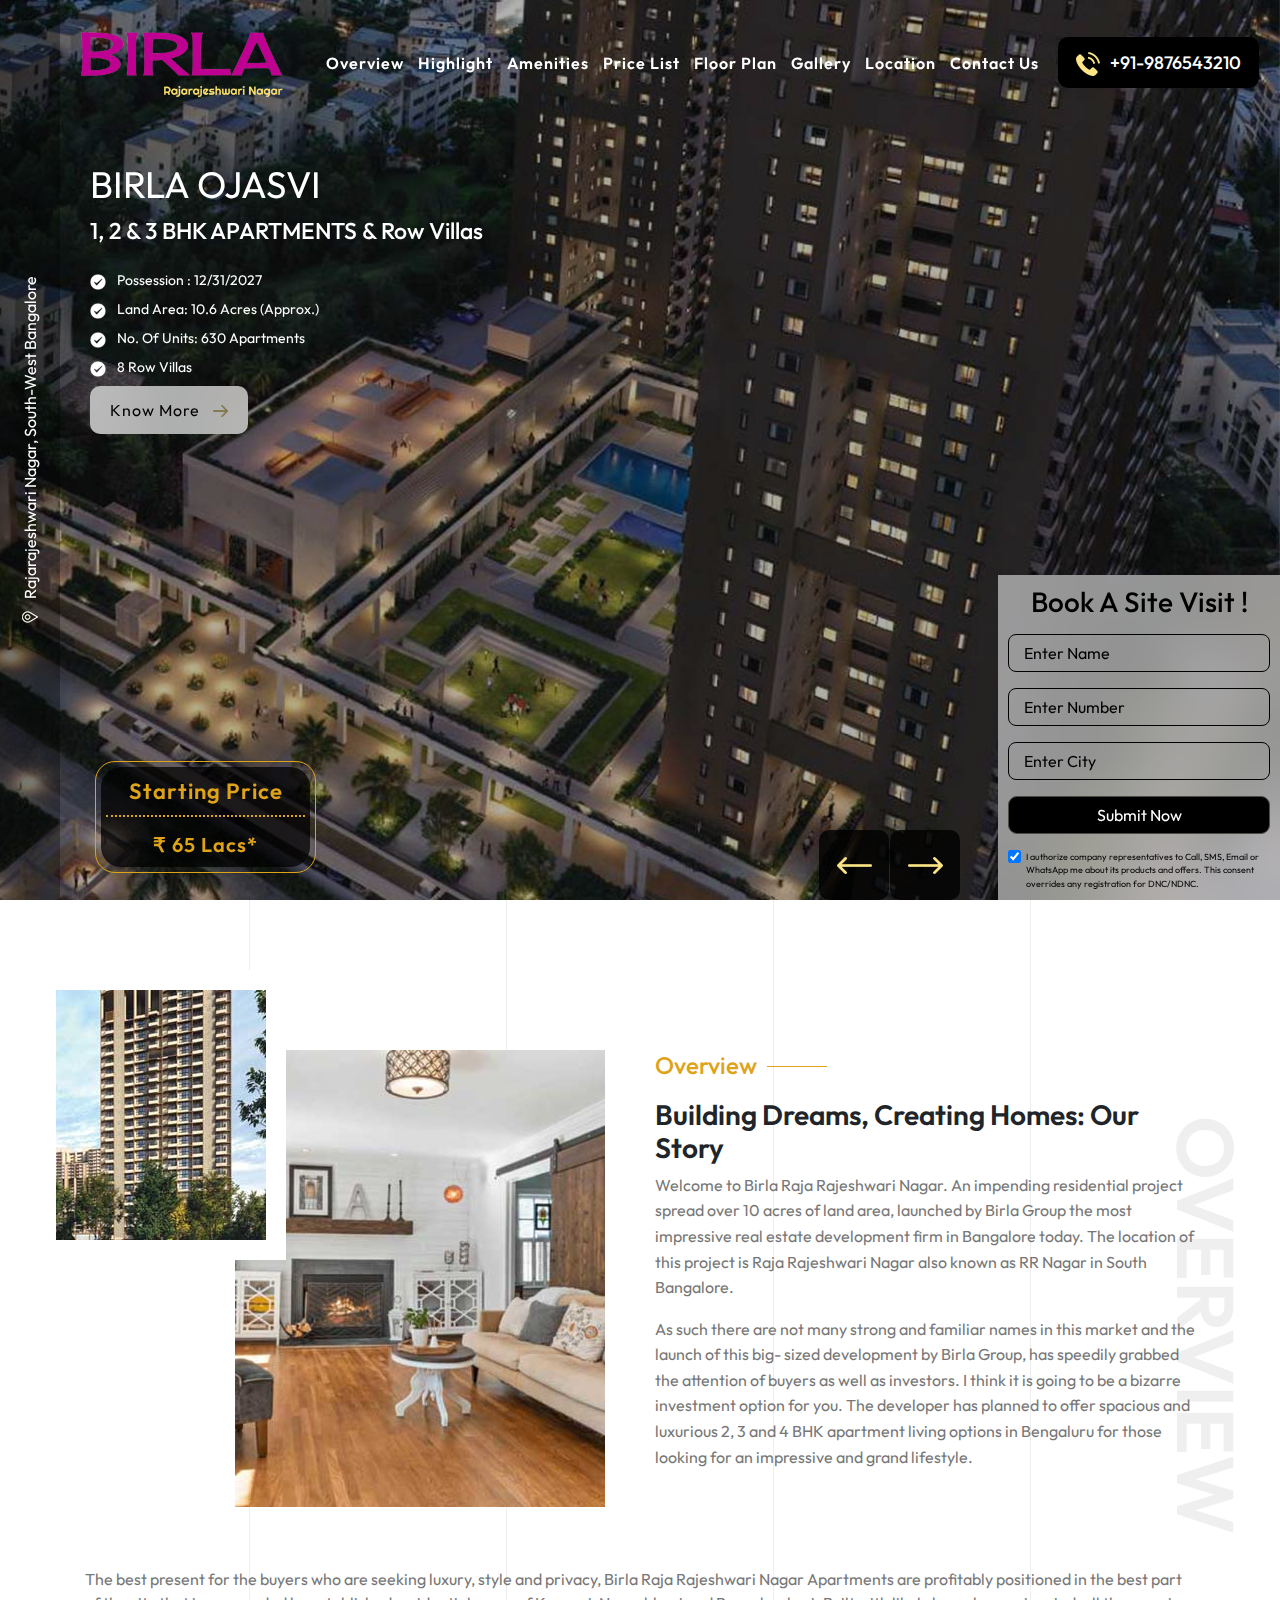
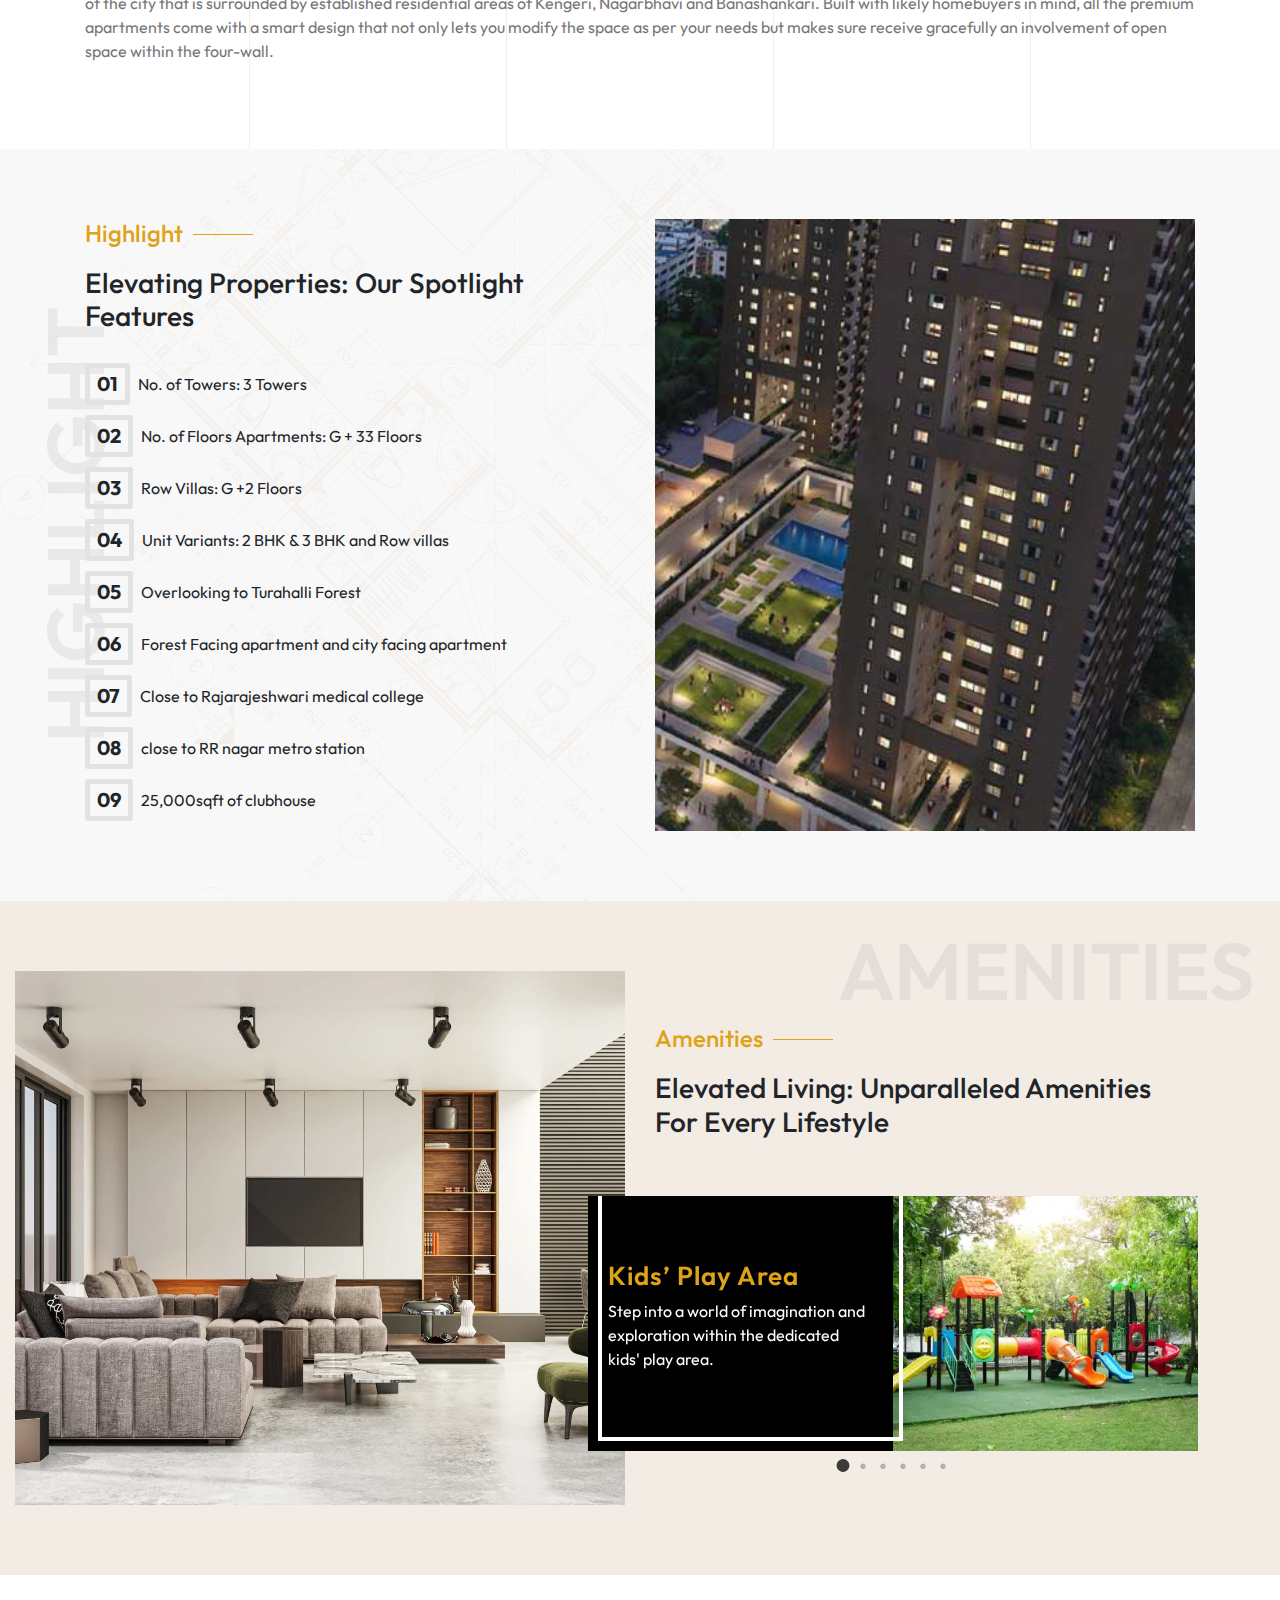
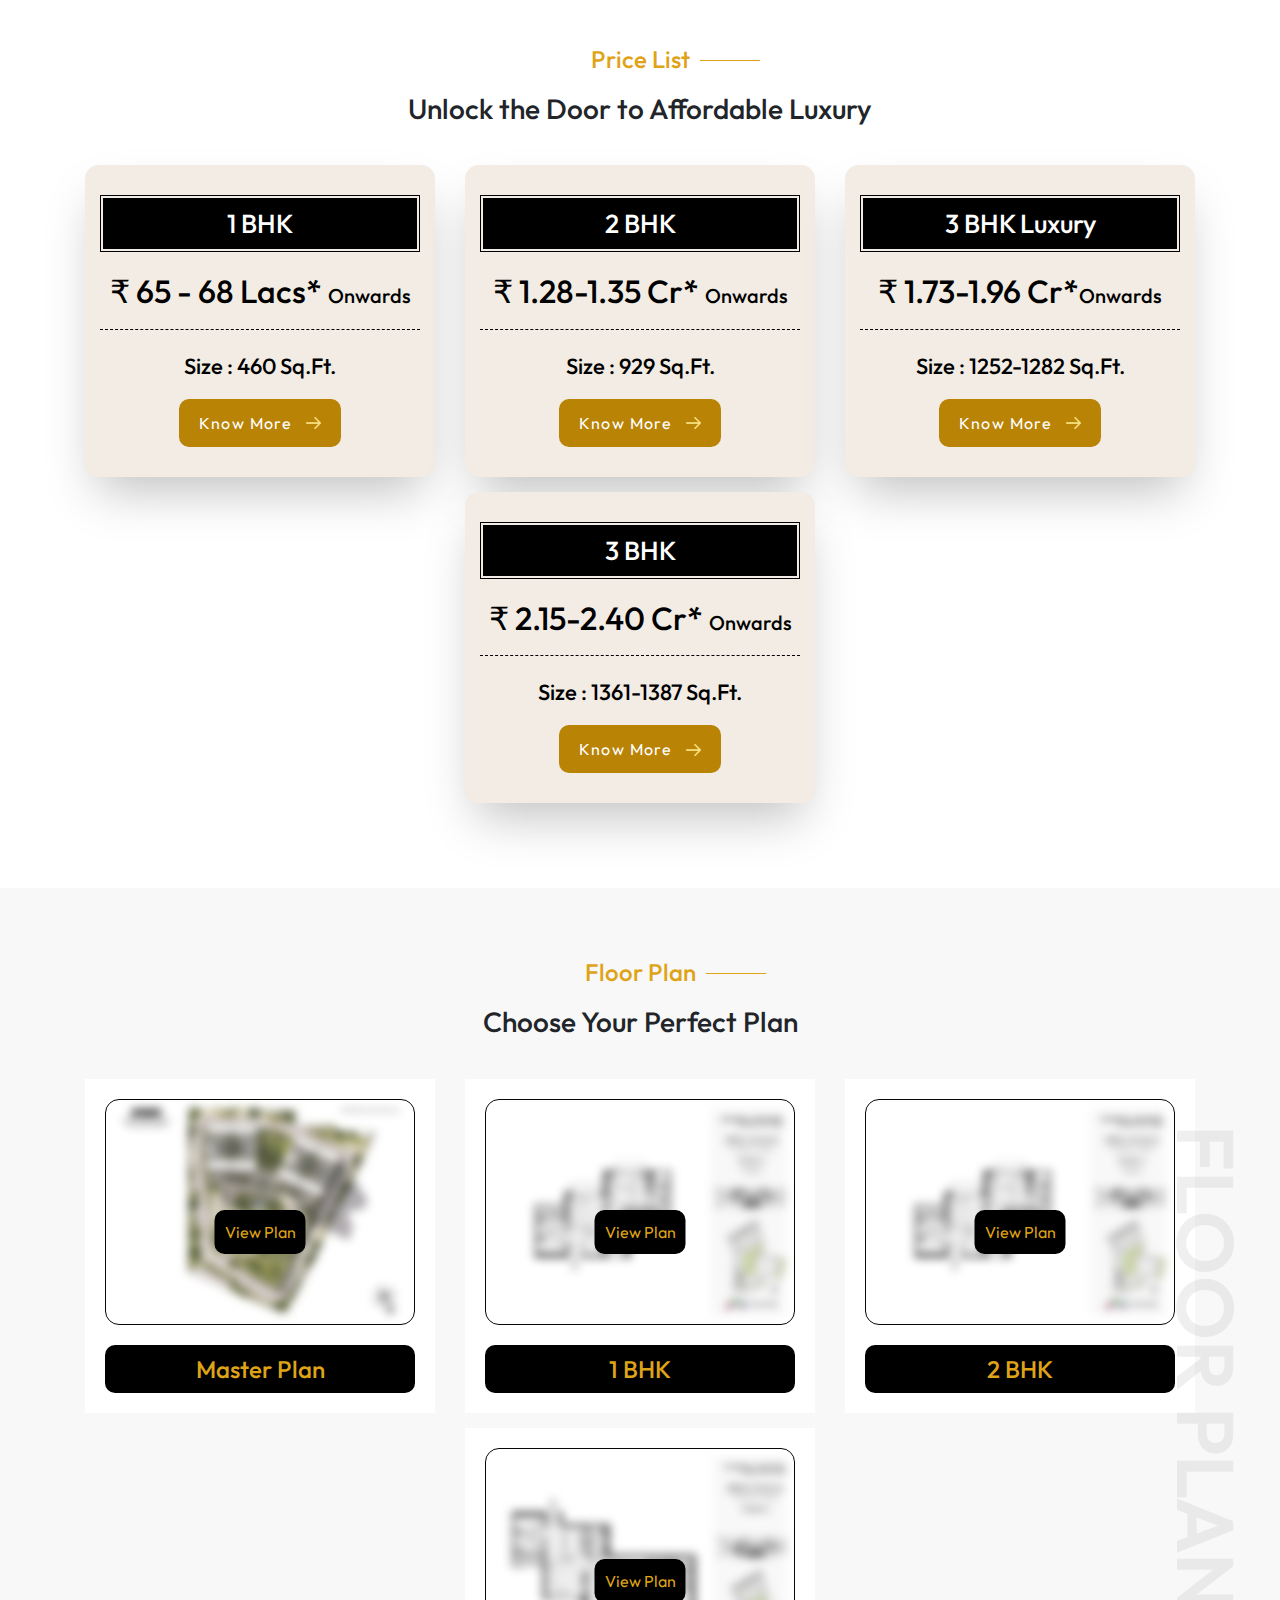
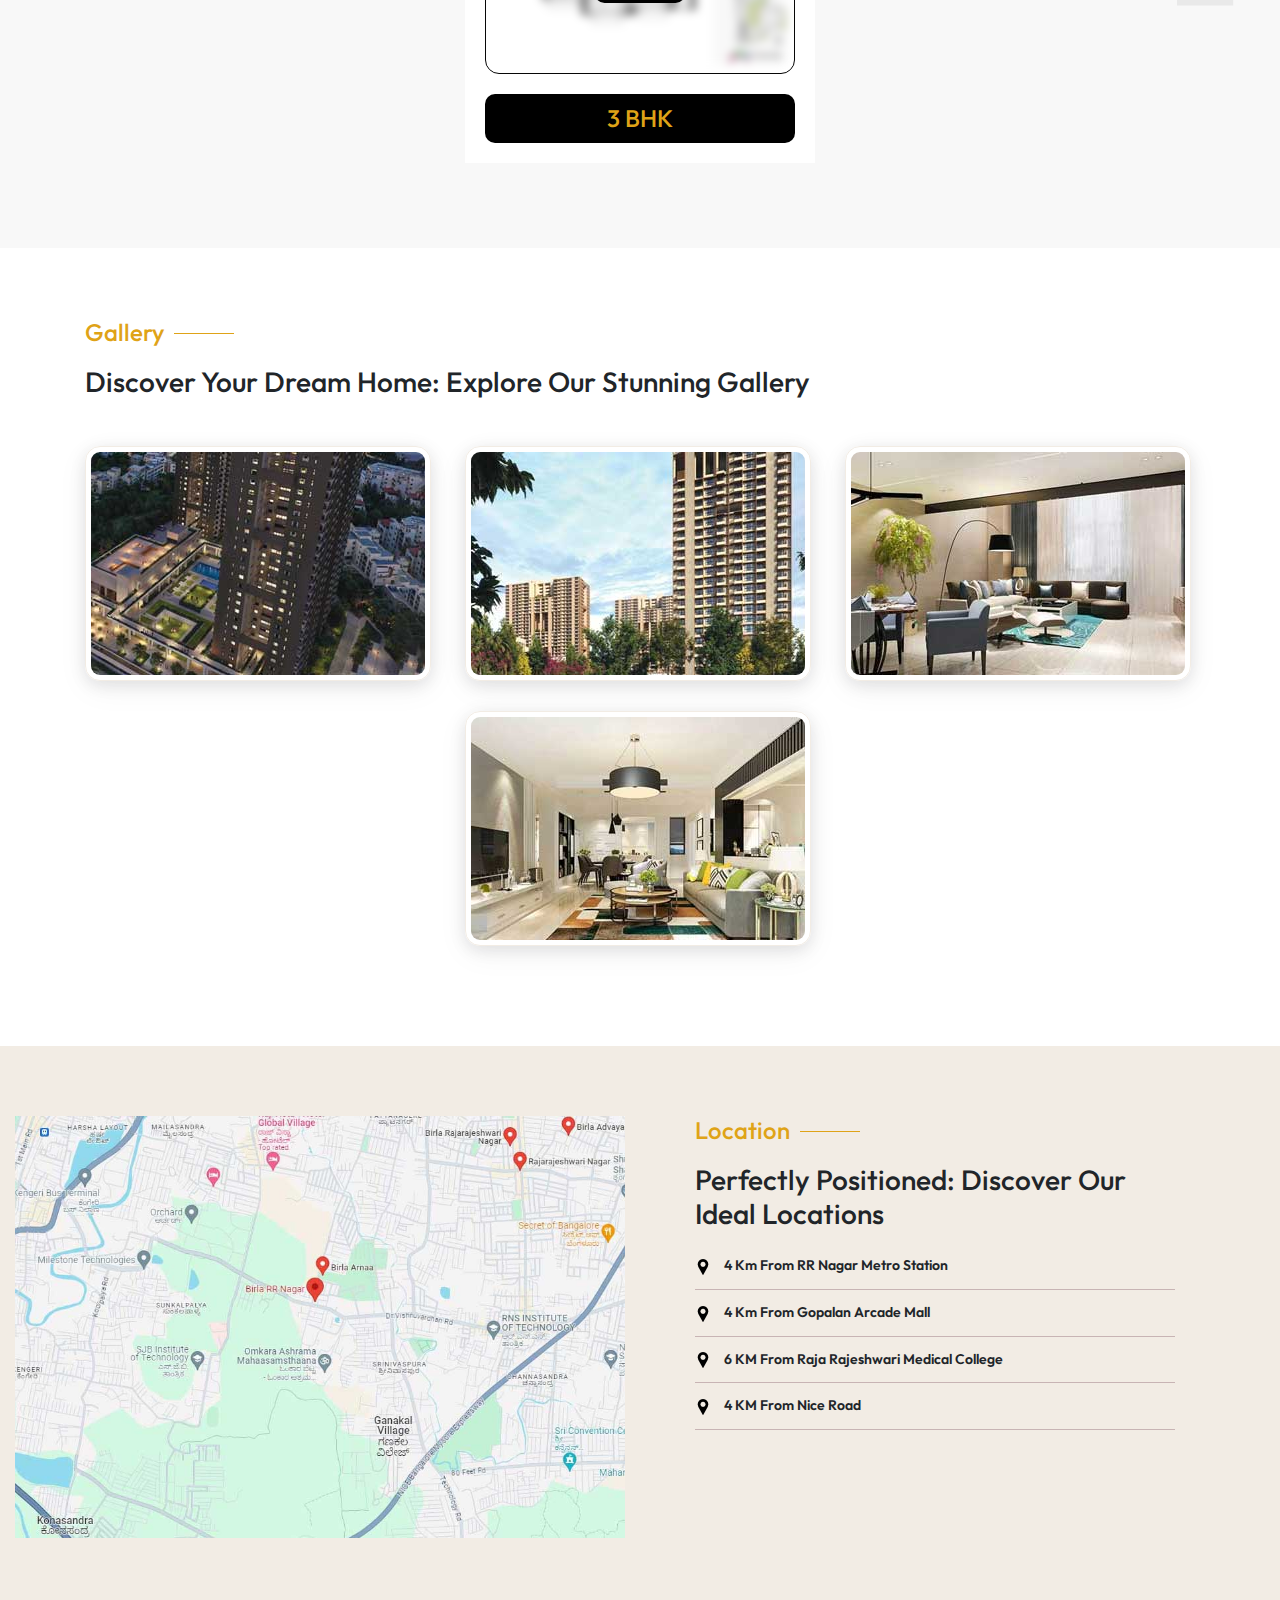
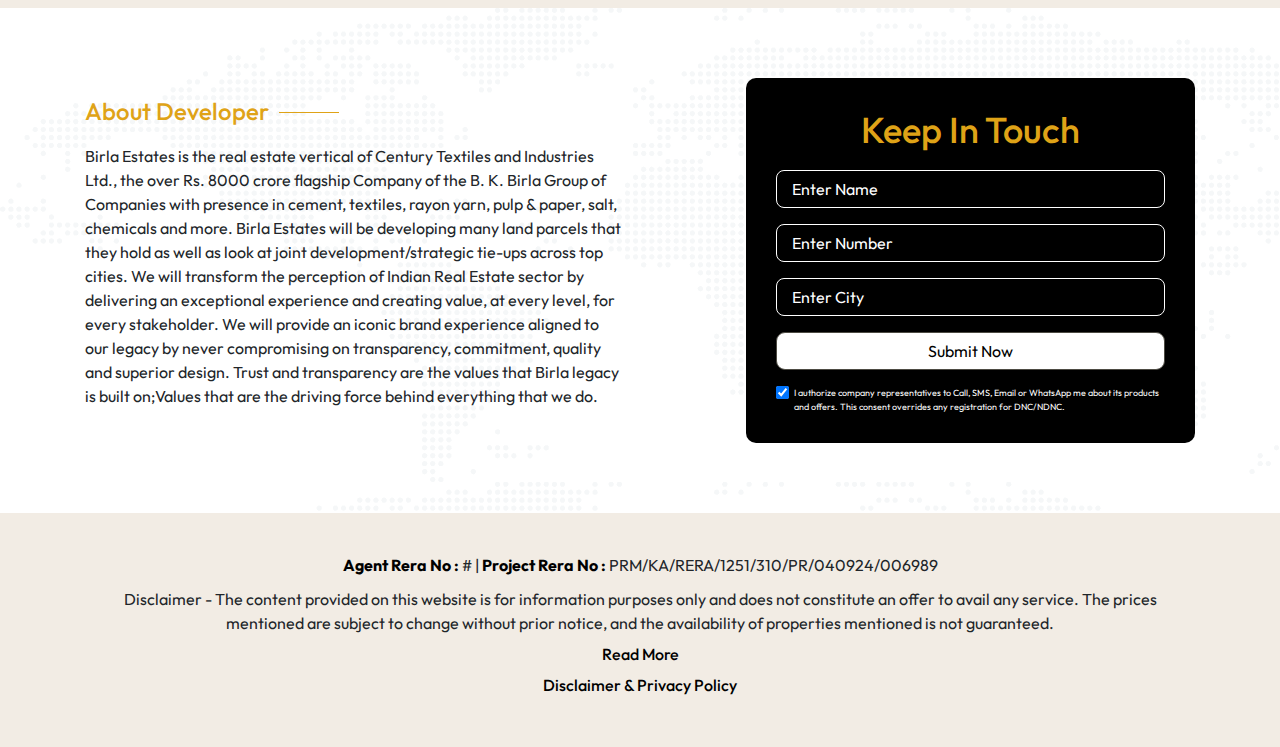
==== commit ac6d5da8: "Updated" ====
--- a/index.html
+++ b/index.html
@@ -21,7 +21,7 @@
     <link rel="preconnect" href="https://fonts.gstatic.com/" crossorigin>
     <link rel="stylesheet" type="text/css" href="css/slick.css" />
     <link href="https://fonts.googleapis.com/css2?family=Outfit:wght@100..900&amp;display=swap" rel="stylesheet">
-    <link rel="shortcut icon" href="favicon.ico" type="image/x-icon">
+    <link rel="shortcut icon" href="images/faviconbirla.png" type="image/x-icon">
 
 
 
@@ -208,15 +208,13 @@
                         <input type="text" class="form-control" placeholder="Enter Name" name="name" id="qSenderName2">
                     </div>
 
-                    <div class="form-group">
-                        <input type="email" class="form-control" placeholder="Enter Email" name="email" id="qEmailID2">
-                    </div>
+                    
                     <div class="form-group">
                         <input class="form-control phone-input" placeholder="Enter Number" name="number"
                             id="qMobileNo2">
                     </div>
                     <div class="form-group">
-                        <input type="text" class="form-control" placeholder="Enter Message" name="number"
+                        <input type="text" class="form-control" placeholder="Enter City" name="number"
                             id="qMessage2"></input>
                     </div>
                     <div class="form-group">
@@ -562,25 +560,7 @@
                     </div>
                 </div>
 
-                <div class="col-lg-4">
-                    <div class="item_wrap">
-                        <div class="title">
-                            <h3> 4bhk Row House </h3>
-                        </div>
-                        <div class="price">
-                            <h2>₹ 5.25 Cr* <span>Onwards</span></h2>
-                        </div>
-                        <div class="size">
-                            <p>Size : 1361-1387 Sq.Ft.</p>
-                            <!-- <p>Type : Apartment</p> -->
-                        </div>
-                        <div class="banner_btn price_btn">
-                            <button type="button" data-toggle="modal" data-target="#exampleModal1"> Know More
-                                <i class="icon-next"></i>
-                            </button>
-                        </div>
-                    </div>
-                </div>
+                
 
             </div>
         </div>
@@ -793,16 +773,13 @@
                                     id="qSenderName3">
                             </div>
 
-                            <div class="form-group">
-                                <input type="email" class="form-control" placeholder="Enter Email" name="email"
-                                    id="qEmailID3">
-                            </div>
+                            
                             <div class="form-group">
                                 <input class="form-control phone-input" placeholder="Enter Number" name="number"
                                     id="qMobileNo3">
                             </div>
                             <div class="form-group">
-                                <input type="text" class="form-control" placeholder="Enter Message" name="number"
+                                <input type="text" class="form-control" placeholder="Enter City" name="number"
                                     id="qMessage3"></input>
                             </div>
                             <div class="form-group">
@@ -890,10 +867,7 @@
                                 id="qSenderName1">
                         </div>
 
-                        <div class="form-group">
-                            <input type="email" class="form-control" placeholder="Enter Email" name="email"
-                                id="qEmailID1">
-                        </div>
+                        
 
                         <div class="form-group">
                             <input class="form-control phone-input" placeholder="Enter Number" name="number"
@@ -901,7 +875,7 @@
                         </div>
 
                         <div class="form-group">
-                            <input type="text" class="form-control" placeholder="Enter Message" name="number"
+                            <input type="text" class="form-control" placeholder="Enter City" name="number"
                                 id="qMessage1"></input>
                         </div>
                         <button class="btn dark_btn rounded submit_btn main_button" id="SubmitQuery1">Submit Now
@@ -939,10 +913,6 @@
                                 id="qSenderName4">
                         </div>
 
-                        <div class="form-group">
-                            <input type="email" class="form-control" placeholder="Enter Email" name="email"
-                                id="qEmailID4">
-                        </div>
 
                         <div class="form-group">
                             <input class="form-control phone-input" placeholder="Enter Number" name="number"
@@ -950,7 +920,7 @@
                         </div>
 
                         <div class="form-group">
-                            <input type="text" class="form-control" placeholder="Enter Message" name="number"
+                            <input type="text" class="form-control" placeholder="Enter City" name="number"
                                 id="qMessage4"></input>
                         </div>
                         <button class="btn dark_btn rounded submit_btn main_button" id="SubmitQuery4">Submit Now
